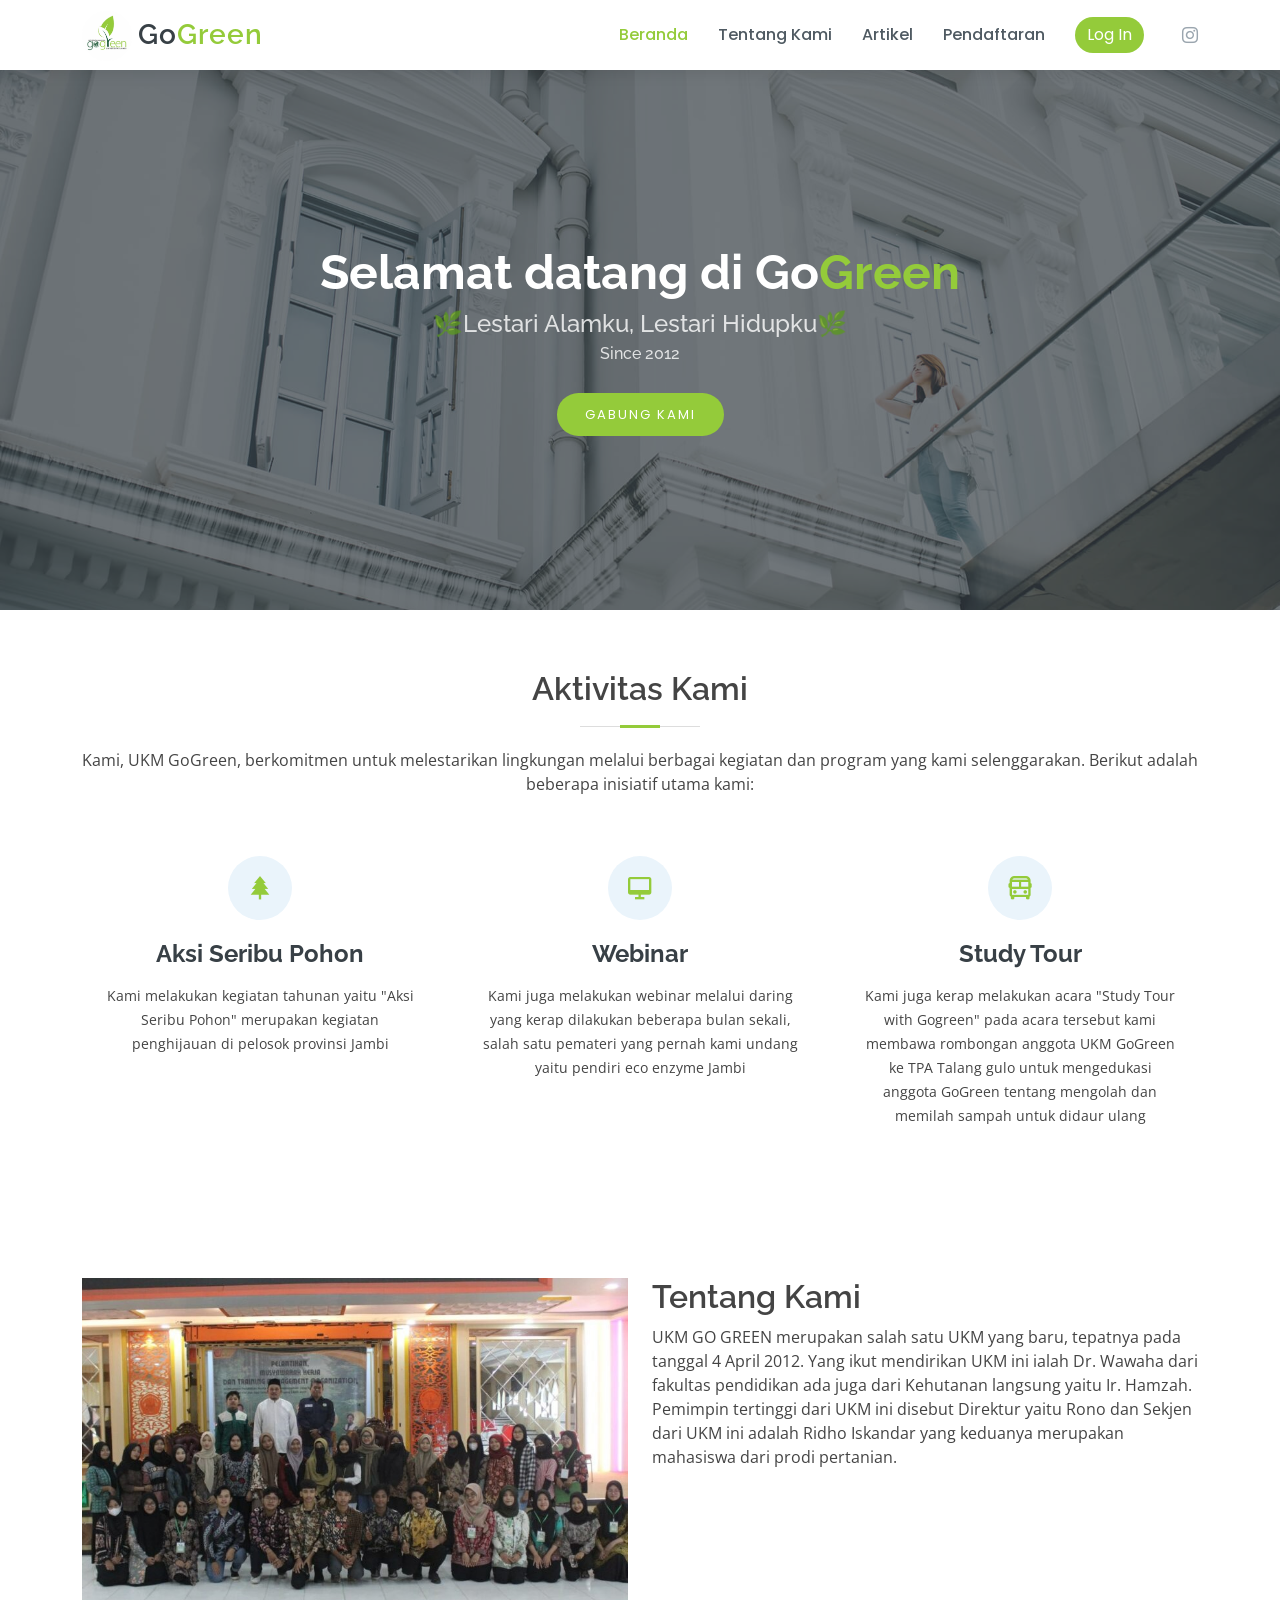
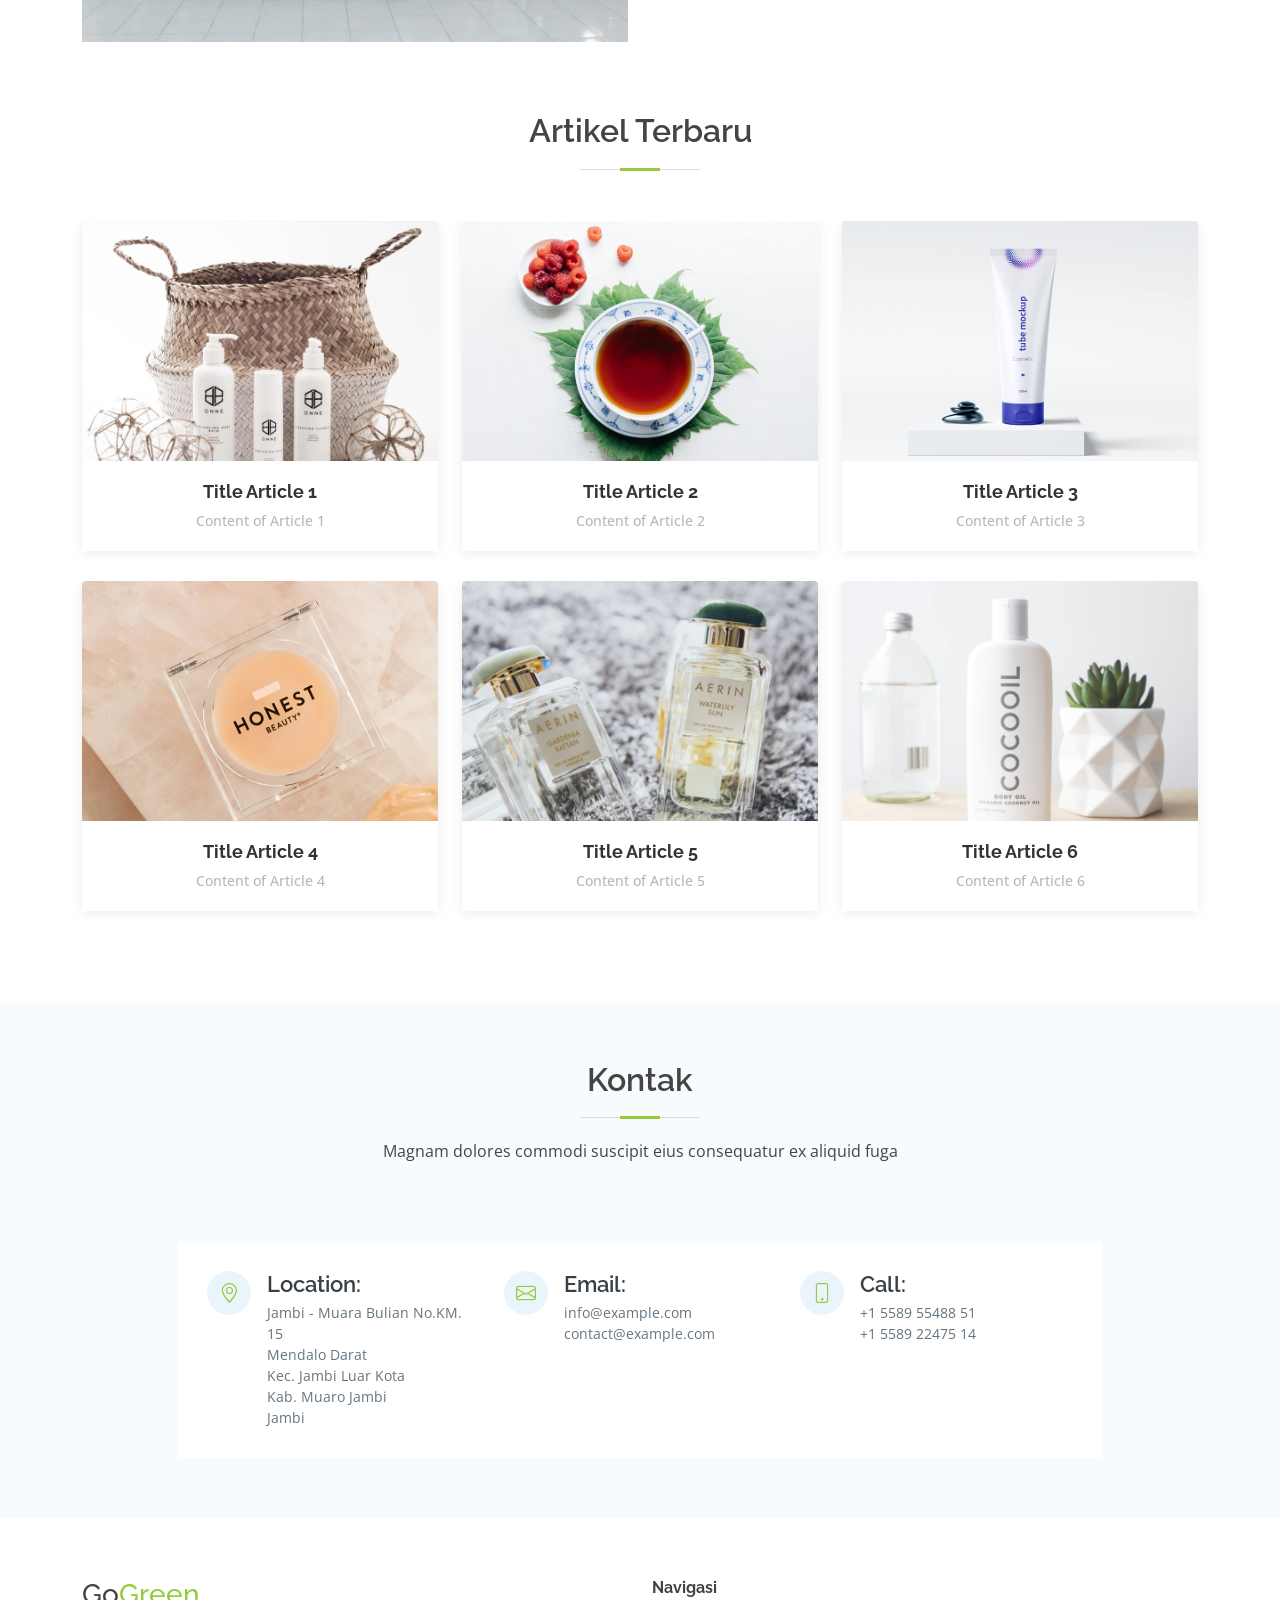
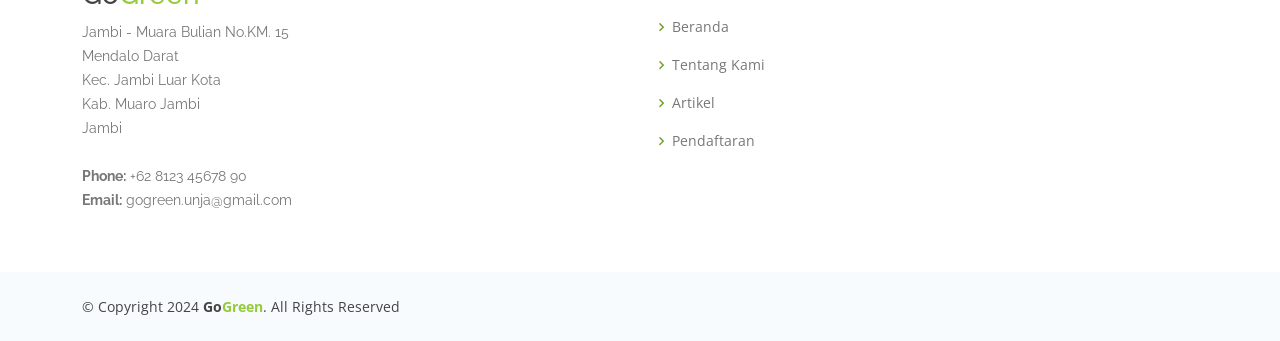
==== index.html @ dd225d04 "first commit" ====
<!DOCTYPE html>
<html lang="en">

<head>
  <meta charset="utf-8">
  <meta content="width=device-width, initial-scale=1.0" name="viewport">

  <title>Beranda - GoGreen</title>
  <meta content="" name="description">
  <meta content="" name="keywords">

  <!-- Favicons -->
  <link href="assets/img/logo.png" rel="icon">
  <link href="assets/img/apple-touch-icon.png" rel="apple-touch-icon">

  <!-- Google Fonts -->
  <link href="https://fonts.googleapis.com/css?family=Open+Sans:300,300i,400,400i,600,600i,700,700i|Raleway:300,300i,400,400i,500,500i,600,600i,700,700i|Poppins:300,300i,400,400i,500,500i,600,600i,700,700i" rel="stylesheet">

  <!-- Vendor CSS Files -->
  <link href="assets/vendor/bootstrap/css/bootstrap.min.css" rel="stylesheet">
  <link href="assets/vendor/bootstrap-icons/bootstrap-icons.css" rel="stylesheet">
  <link href="assets/vendor/boxicons/css/boxicons.min.css" rel="stylesheet">
  <link href="assets/vendor/glightbox/css/glightbox.min.css" rel="stylesheet">
  <link href="assets/vendor/swiper/swiper-bundle.min.css" rel="stylesheet">

  <!-- Template Main CSS File -->
  <link href="assets/css/style.css" rel="stylesheet">

</head>

<body>

  <!-- ======= Header ======= -->
  <header id="header" class="fixed-top d-flex align-items-center">
    <div class="container d-flex align-items-center">
      <div class="logo align-items-center me-auto row">
        <div class="col-3"><a href="index.html"><img src="assets/img/logo.png" alt="" class="d-inline-block align-text-top"></a></div>
        <div class="col-9 d-flex align-items-center"><h1 style="text-transform: none ;"><a href="index.html">Go<span style="color: #94CB3A;">Green</span></a></h1></div>
      </div>

      <nav id="navbar" class="navbar order-last order-lg-0">
        <ul>
          <li><a class="nav-link scrollto active" href="#">Beranda</a></li>
          <li><a class="nav-link scrollto" href="#ab">Tentang Kami</a></li>
          <li><a class="nav-link scrollto" href="#article">Artikel</a></li>
          <li><a class="nav-link scrollto" href="#join">Pendaftaran</a></li>
          <li><a class="nav-link scrollto" href="#login"><button class="btn btn-primary" type="submit" style="border-radius: 24px;border:none;background-color: #94CB3A;">Log In</button></a></li>
        </ul>
        <i class="bi bi-list mobile-nav-toggle"></i>
      </nav><!-- .navbar -->

      <div class="header-social-links d-flex align-items-center">
        <a href="https://www.instagram.com/gogreen.unja/" target="_blank" class="instagram"><i class="bi bi-instagram"></i></a>
      </div>

    </div>
  </header><!-- End Header -->

  <!-- ======= Hero Section ======= -->
  <section id="hero" class="d-flex flex-column justify-content-center align-items-center">
    <div class="container text-center text-md-left" data-aos="fade-up">
      <h1>Selamat datang di Go<span>Green</span></h1>
      <h2>🌿Lestari Alamku, Lestari Hidupku🌿</h2>
      <h3>Since 2012</h3>
      <a href="#about" class="btn-get-started scrollto">Gabung Kami</a>
    </div>
  </section><!-- End Hero -->

  <main id="main">

    <!-- ======= What We Do Section ======= -->
    <section id="what-we-do" class="what-we-do">
      <div class="container">

        <div class="section-title">
          <h2>Aktivitas Kami</h2>
          <p>Kami, UKM GoGreen, berkomitmen untuk melestarikan lingkungan melalui berbagai kegiatan dan program 
            yang kami selenggarakan. Berikut adalah beberapa inisiatif utama kami:
          </p>
        </div>

        <div class="row">
          <div class="col-lg-4 col-md-6 d-flex align-items-stretch">
            <div class="icon-box">
              <div class="icon"><i class="bx bxs-tree"></i></div>
              <h4>Aksi Seribu Pohon</h4>
              <p>Kami melakukan kegiatan tahunan yaitu "Aksi Seribu Pohon" merupakan kegiatan penghijauan di pelosok provinsi Jambi
              </p>
            </div>
          </div>

          <div class="col-lg-4 col-md-6 d-flex align-items-stretch mt-4 mt-md-0">
            <div class="icon-box">
              <div class="icon"><i class="bx bx-desktop"></i></div>
              <h4>Webinar</h4>
              <p>Kami juga melakukan webinar melalui daring yang kerap dilakukan beberapa bulan sekali, salah satu pemateri yang pernah
                 kami undang yaitu pendiri eco enzyme Jambi</p>
            </div>
          </div>

          <div class="col-lg-4 col-md-6 d-flex align-items-stretch mt-4 mt-lg-0">
            <div class="icon-box">
              <div class="icon"><i class="bx bx-bus"></i></div>
              <h4>Study Tour</h4>
              <p>Kami juga kerap melakukan acara "Study Tour with Gogreen" pada acara tersebut kami membawa rombongan anggota UKM GoGreen
                 ke TPA Talang gulo untuk mengedukasi anggota GoGreen tentang mengolah dan memilah sampah untuk didaur ulang</p>
            </div>
          </div>

        </div>

      </div>
    </section><!-- End What We Do Section -->

    <!-- ======= About Section ======= -->
    <section id="about" class="about">
      <div class="container">

        <div class="row">
          <div class="col-lg-6">
            <img src="assets/img/about_us.jpeg" class="img-fluid" alt="">
          </div>
          <div class="col-lg-6 pt-4 pt-lg-0">
            <h3>Tentang Kami</h3>
            <p>
              UKM GO GREEN merupakan salah satu UKM yang baru, tepatnya pada tanggal 4 April 2012. Yang ikut mendirikan UKM ini 
              ialah Dr. Wawaha dari fakultas pendidikan ada juga dari Kehutanan langsung yaitu Ir. Hamzah. Pemimpin tertinggi dari 
              UKM ini disebut Direktur yaitu Rono dan Sekjen dari UKM ini adalah Ridho Iskandar yang keduanya merupakan mahasiswa dari 
              prodi pertanian.
            </p>
          </div>
        </div>

      </div>
    </section><!-- End About Section -->

    <!-- ======= Articles Section ======= -->
    <section id="portfolio" class="portfolio">
      <div class="container">

        <div class="section-title">
          <h2>Artikel Terbaru</h2>
        </div>

        <div class="row portfolio-container">

          <div class="col-lg-4 col-md-6 portfolio-item filter-app wow fadeInUp">
            <div class="portfolio-wrap">
              <figure>
                <img src="assets/img/portfolio/portfolio-1.jpg" class="img-fluid" alt="">
                <a href="assets/img/portfolio/portfolio-1.jpg" data-gallery="portfolioGallery" class="link-preview portfolio-lightbox" title="Preview"><i class="bx bx-plus"></i></a>
                <a href="portfolio-details.html" class="link-details" title="More Details"><i class="bx bx-link"></i></a>
              </figure>

              <div class="portfolio-info">
                <h4><a href="portfolio-details.html">Title Article 1</a></h4>
                <p>Content of Article 1</p>
              </div>
            </div>
          </div>

          <div class="col-lg-4 col-md-6 portfolio-item filter-web wow fadeInUp" data-wow-delay="0.1s">
            <div class="portfolio-wrap">
              <figure>
                <img src="assets/img/portfolio/portfolio-2.jpg" class="img-fluid" alt="">
                <a href="assets/img/portfolio/portfolio-2.jpg" class="link-preview portfolio-lightbox" data-gallery="portfolioGallery" title="Preview"><i class="bx bx-plus"></i></a>
                <a href="portfolio-details.html" class="link-details" title="More Details"><i class="bx bx-link"></i></a>
              </figure>

              <div class="portfolio-info">
                <h4><a href="portfolio-details.html">Title Article 2</a></h4>
                <p>Content of Article 2</p>
              </div>
            </div>
          </div>

          <div class="col-lg-4 col-md-6 portfolio-item filter-app wow fadeInUp" data-wow-delay="0.2s">
            <div class="portfolio-wrap">
              <figure>
                <img src="assets/img/portfolio/portfolio-3.jpg" class="img-fluid" alt="">
                <a href="assets/img/portfolio/portfolio-3.jpg" class="link-preview portfolio-lightbox" data-gallery="portfolioGallery" title="Preview"><i class="bx bx-plus"></i></a>
                <a href="portfolio-details.html" class="link-details" title="More Details"><i class="bx bx-link"></i></a>
              </figure>

              <div class="portfolio-info">
                <h4><a href="portfolio-details.html">Title Article 3</a></h4>
                <p>Content of Article 3</p>
              </div>
            </div>
          </div>

          <div class="col-lg-4 col-md-6 portfolio-item filter-card wow fadeInUp">
            <div class="portfolio-wrap">
              <figure>
                <img src="assets/img/portfolio/portfolio-4.jpg" class="img-fluid" alt="">
                <a href="assets/img/portfolio/portfolio-4.jpg" class="link-preview portfolio-lightbox" data-gallery="portfolioGallery" title="Preview"><i class="bx bx-plus"></i></a>
                <a href="portfolio-details.html" class="link-details" title="More Details"><i class="bx bx-link"></i></a>
              </figure>

              <div class="portfolio-info">
                <h4><a href="portfolio-details.html">Title Article 4</a></h4>
                <p>Content of Article 4</p>
              </div>
            </div>
          </div>

          <div class="col-lg-4 col-md-6 portfolio-item filter-web wow fadeInUp" data-wow-delay="0.1s">
            <div class="portfolio-wrap">
              <figure>
                <img src="assets/img/portfolio/portfolio-5.jpg" class="img-fluid" alt="">
                <a href="assets/img/portfolio/portfolio-5.jpg" class="link-preview portfolio-lightbox" data-gallery="portfolioGallery" title="Preview"><i class="bx bx-plus"></i></a>
                <a href="portfolio-details.html" class="link-details" title="More Details"><i class="bx bx-link"></i></a>
              </figure>

              <div class="portfolio-info">
                <h4><a href="portfolio-details.html">Title Article 5</a></h4>
                <p>Content of Article 5</p>
              </div>
            </div>
          </div>

          <div class="col-lg-4 col-md-6 portfolio-item filter-app wow fadeInUp" data-wow-delay="0.2s">
            <div class="portfolio-wrap">
              <figure>
                <img src="assets/img/portfolio/portfolio-6.jpg" class="img-fluid" alt="">
                <a href="assets/img/portfolio/portfolio-6.jpg" class="link-preview portfolio-lightbox" data-gallery="portfolioGallery" title="Preview"><i class="bx bx-plus"></i></a>
                <a href="portfolio-details.html" class="link-details" title="More Details"><i class="bx bx-link"></i></a>
              </figure>

              <div class="portfolio-info">
                <h4><a href="portfolio-details.html">Title Article 6</a></h4>
                <p>Content of Article 6</p>
              </div>
            </div>
          </div>

        </div>

      </div>
    </section><!-- End Articles Section -->

    <!-- ======= Contact Section ======= -->
    <section id="contact" class="contact section-bg">
      <div class="container">

        <div class="section-title">
          <h2>Kontak</h2>
          <p>Magnam dolores commodi suscipit eius consequatur ex aliquid fuga</p>
        </div>

        <div class="row mt-5 justify-content-center">

          <div class="col-lg-10">

            <div class="info-wrap">
              <div class="row">
                <div class="col-lg-4 info">
                  <i class="bi bi-geo-alt"></i>
                  <h4>Location:</h4>
                  <p>Jambi - Muara Bulian No.KM. 15 <br>
                  Mendalo Darat<br>
                  Kec. Jambi Luar Kota<br>
                  Kab. Muaro Jambi <br>
                  Jambi</p>
                </div>

                <div class="col-lg-4 info mt-4 mt-lg-0">
                  <i class="bi bi-envelope"></i>
                  <h4>Email:</h4>
                  <p>info@example.com<br>contact@example.com</p>
                </div>

                <div class="col-lg-4 info mt-4 mt-lg-0">
                  <i class="bi bi-phone"></i>
                  <h4>Call:</h4>
                  <p>+1 5589 55488 51<br>+1 5589 22475 14</p>
                </div>
              </div>
            </div>

          </div>

        </div>

      </div>
    </section><!-- End Contact Section -->

  </main><!-- End #main -->

  <!-- ======= Footer ======= -->
  <footer id="footer">

    <div class="footer-top">
      <div class="container">
        <div class="row">

          <div class="col-lg-6 col-md-6 footer-contact">
            <h3>Go<span class="green">Green</span></h3>
            <p>
              Jambi - Muara Bulian No.KM. 15 <br>
              Mendalo Darat<br>
              Kec. Jambi Luar Kota<br>
              Kab. Muaro Jambi <br>
              Jambi<br><br>
              <strong>Phone:</strong> +62 8123 45678 90<br>
              <strong>Email:</strong> gogreen.unja@gmail.com<br>
            </p>
          </div>

          <div class="col-lg-6 col-md-6 footer-links">
            <h4>Navigasi</h4>
            <ul>
              <li><i class="bx bx-chevron-right"></i> <a href="#">Beranda</a></li>
              <li><i class="bx bx-chevron-right"></i> <a href="#">Tentang Kami</a></li>
              <li><i class="bx bx-chevron-right"></i> <a href="#">Artikel</a></li>
              <li><i class="bx bx-chevron-right"></i> <a href="#">Pendaftaran</a></li>
            </ul>
          </div>
        </div>
      </div>
    </div>

    <div class="container d-md-flex py-4">
      <div class="text-center">
        <div class="copyright align-items-center">
          &copy; Copyright 2024 <strong><span>Go<span class="green">Green</span></span></strong>. All Rights Reserved
        </div>
      </div>
    </div>
  </footer><!-- End Footer -->

  <a href="#" class="back-to-top d-flex align-items-center justify-content-center"><i class="bi bi-arrow-up-short"></i></a>

  <!-- Vendor JS Files -->
  <script src="assets/vendor/purecounter/purecounter_vanilla.js"></script>
  <script src="assets/vendor/bootstrap/js/bootstrap.bundle.min.js"></script>
  <script src="assets/vendor/glightbox/js/glightbox.min.js"></script>
  <script src="assets/vendor/isotope-layout/isotope.pkgd.min.js"></script>
  <script src="assets/vendor/swiper/swiper-bundle.min.js"></script>
  <script src="assets/vendor/waypoints/noframework.waypoints.js"></script>
  <script src="assets/vendor/php-email-form/validate.js"></script>

  <!-- Template Main JS File -->
  <script src="assets/js/main.js"></script>

</body>

</html>
---- assets/css/style.css ----
/**
* Template Name: Lumia
* Template URL: https://bootstrapmade.com/lumia-bootstrap-business-template/
* Updated: Mar 17 2024 with Bootstrap v5.3.3
* Author: BootstrapMade.com
* License: https://bootstrapmade.com/license/
*/

/*--------------------------------------------------------------
# General
--------------------------------------------------------------*/
body {
  font-family: "Open Sans", sans-serif;
  color: #444444;
}

a {
  color: #94CB3A;
  text-decoration: none;
}

a:hover {
  color: #76A12E;
  text-decoration: none;
}

h1,
h2,
h3,
h4,
h5,
h6 {
  font-family: "Raleway", sans-serif;
}

.green {
  color: #94CB3A;
}

/*--------------------------------------------------------------
# Back to top button
--------------------------------------------------------------*/
.back-to-top {
  position: fixed;
  visibility: hidden;
  opacity: 0;
  right: 15px;
  bottom: 15px;
  z-index: 996;
  background: #94CB3A;
  width: 40px;
  height: 40px;
  border-radius: 4px;
  transition: all 0.4s;
}

.back-to-top i {
  font-size: 28px;
  color: #fff;
  line-height: 0;
}

.back-to-top:hover {
  background: #76A12E;
  color: #fff;
}

.back-to-top.active {
  visibility: visible;
  opacity: 1;
}

/*--------------------------------------------------------------
# Header
--------------------------------------------------------------*/
#header {
  height: 70px;
  transition: all 0.5s;
  z-index: 997;
  transition: all 0.5s;
  background: #fff;
  box-shadow: 0px 2px 15px rgba(0, 0, 0, 0.1);
}

#header .logo h1 {
  font-size: 28px;
  margin: 0;
  font-weight: 600;
  letter-spacing: 1px;
  text-transform: uppercase;
  color: #384046;
}

#header .logo h1 a,
#header .logo h1 a:hover {
  color: #384046;
  text-decoration: none;
}

#header .logo img {
  max-height: 50px;
}

/*--------------------------------------------------------------
# Header Social Links
--------------------------------------------------------------*/
.header-social-links {
  margin: 0 0 0 30px;
}

.header-social-links a {
  color: #9ba6af;
  padding-left: 8px;
  display: inline-block;
  line-height: 0px;
  transition: 0.3s;
}

.header-social-links a i {
  line-height: 0;
}

.header-social-links a:hover {
  color: #94CB3A;
}

@media (max-width: 768px) {
  .header-social-links {
    margin: 0 15px 0 0;
  }
}

/*--------------------------------------------------------------
# Navigation Menu
--------------------------------------------------------------*/
/**
* Desktop Navigation 
*/
.navbar {
  padding: 0;
}

.navbar ul {
  margin: 0;
  padding: 0;
  display: flex;
  list-style: none;
  align-items: center;
}

.navbar li {
  position: relative;
}

.navbar a,
.navbar a:focus {
  display: flex;
  align-items: center;
  justify-content: space-between;
  padding: 10px 0 10px 30px;
  font-family: "Poppins", sans-serif;
  font-size: 16px;
  font-weight: 500;
  color: #4f5a62;
  white-space: nowrap;
  transition: 0.3s;
}

.navbar a i,
.navbar a:focus i {
  font-size: 12px;
  line-height: 0;
  margin-left: 5px;
}

.navbar a:hover,
.navbar .active,
.navbar .active:focus,
.navbar li:hover>a {
  color: #94CB3A;
}

.navbar .btn-primary:hover {
  background: #A1CA5E;
}

.navbar .dropdown ul {
  display: block;
  position: absolute;
  left: 14px;
  top: calc(100% + 30px);
  margin: 0;
  padding: 10px 0;
  z-index: 99;
  opacity: 0;
  visibility: hidden;
  background: #fff;
  box-shadow: 0px 0px 30px rgba(127, 137, 161, 0.25);
  transition: 0.3s;
}

.navbar .dropdown ul li {
  min-width: 200px;
}

.navbar .dropdown ul a {
  padding: 10px 20px;
  font-size: 14px;
  font-weight: 400;
  color: #21262a;
}

.navbar .dropdown ul a i {
  font-size: 12px;
}

.navbar .dropdown ul a:hover,
.navbar .dropdown ul .active:hover,
.navbar .dropdown ul li:hover>a {
  color: #94CB3A;
}

.navbar .dropdown:hover>ul {
  opacity: 1;
  top: 100%;
  visibility: visible;
}

.navbar .dropdown .dropdown ul {
  top: 0;
  left: calc(100% - 30px);
  visibility: hidden;
}

.navbar .dropdown .dropdown:hover>ul {
  opacity: 1;
  top: 0;
  left: 100%;
  visibility: visible;
}

@media (max-width: 1366px) {
  .navbar .dropdown .dropdown ul {
    left: -90%;
  }

  .navbar .dropdown .dropdown:hover>ul {
    left: -100%;
  }
}

/**
* Mobile Navigation 
*/
.mobile-nav-toggle {
  color: #384046;
  font-size: 28px;
  cursor: pointer;
  display: none;
  line-height: 0;
  transition: 0.5s;
}

.mobile-nav-toggle.bi-x {
  color: #fff;
}

@media (max-width: 991px) {
  .mobile-nav-toggle {
    display: block;
  }

  .navbar ul {
    display: none;
  }
}

.navbar-mobile {
  position: fixed;
  overflow: hidden;
  top: 0;
  right: 0;
  left: 0;
  bottom: 0;
  background: rgba(33, 38, 42, 0.9);
  transition: 0.3s;
  z-index: 999;
}

.navbar-mobile .mobile-nav-toggle {
  position: absolute;
  top: 15px;
  right: 15px;
}

.navbar-mobile ul {
  display: block;
  position: absolute;
  top: 55px;
  right: 15px;
  bottom: 15px;
  left: 15px;
  padding: 10px 0;
  background-color: #fff;
  overflow-y: auto;
  transition: 0.3s;
}

.navbar-mobile a,
.navbar-mobile a:focus {
  padding: 10px 20px;
  font-size: 15px;
  color: #384046;
}

.navbar-mobile a:hover,
.navbar-mobile .active,
.navbar-mobile li:hover>a {
  color: #94CB3A;
}

.navbar-mobile .getstarted,
.navbar-mobile .getstarted:focus {
  margin: 15px;
}

.navbar-mobile .dropdown ul {
  position: static;
  display: none;
  margin: 10px 20px;
  padding: 10px 0;
  z-index: 99;
  opacity: 1;
  visibility: visible;
  background: #fff;
  box-shadow: 0px 0px 30px rgba(127, 137, 161, 0.25);
}

.navbar-mobile .dropdown ul li {
  min-width: 200px;
}

.navbar-mobile .dropdown ul a {
  padding: 10px 20px;
}

.navbar-mobile .dropdown ul a i {
  font-size: 12px;
}

.navbar-mobile .dropdown ul a:hover,
.navbar-mobile .dropdown ul .active:hover,
.navbar-mobile .dropdown ul li:hover>a {
  color: #94CB3A;
}

.navbar-mobile .dropdown>.dropdown-active {
  display: block;
}

/*--------------------------------------------------------------
# Hero Section
--------------------------------------------------------------*/
#hero {
  width: 100%;
  height: 60vh;
  background: url("../img/hero-bg.jpg") center center;
  background-size: cover;
  position: relative;
  margin-top: 70px;
  padding: 0;
}

#hero:before {
  content: "";
  background: rgba(56, 64, 70, 0.7);
  position: absolute;
  bottom: 0;
  top: 0;
  left: 0;
  right: 0;
}

#hero .container {
  z-index: 2;
}

#hero h1 {
  margin: 0 0 10px 0;
  font-size: 48px;
  font-weight: 700;
  line-height: 56px;
  color: #fff;
}

#hero h1 span {
  color: #94CB3A;
}

#hero h2 {
  color: rgba(255, 255, 255, 0.8);
  margin-bottom: 5px;
  font-size: 24px;
}

#hero h3 {
  color: rgba(255, 255, 255, 0.8);
  margin-bottom: 30px;
  font-size: 16px;
}

#hero .btn-get-started {
  font-family: "Poppins", sans-serif;
  font-weight: 400;
  font-size: 13px;
  letter-spacing: 2px;
  display: inline-block;
  padding: 12px 28px;
  border-radius: 24px;
  transition: ease-in-out 0.3s;
  color: #fff;
  background: #94CB3A;
  text-transform: uppercase;
}

#hero .btn-get-started:hover {
  background: #A1CA5E;
}

@media (max-width: 992px) {
  #hero {
    height: calc(100vh - 70px);
  }
}

@media (max-width: 768px) {
  #hero h1 {
    font-size: 30px;
    line-height: 36px;
  }

  #hero h2 {
    font-size: 18px;
    line-height: 24px;
    margin-bottom: 30px;
  }
}

/*--------------------------------------------------------------
# Sections General
--------------------------------------------------------------*/
section {
  padding: 60px 0;
}

.section-bg {
  background-color: #f7fbfe;
}

.section-title {
  text-align: center;
  padding-bottom: 30px;
}

.section-title h2 {
  font-size: 32px;
  font-weight: 600;
  margin-bottom: 20px;
  padding-bottom: 20px;
  position: relative;
}

.section-title h2::before {
  content: "";
  position: absolute;
  display: block;
  width: 120px;
  height: 1px;
  background: #ddd;
  bottom: 1px;
  left: calc(50% - 60px);
}

.section-title h2::after {
  content: "";
  position: absolute;
  display: block;
  width: 40px;
  height: 3px;
  background: #94CB3A;
  bottom: 0;
  left: calc(50% - 20px);
}

.section-title p {
  margin-bottom: 0;
}

/*--------------------------------------------------------------
# What We Do
--------------------------------------------------------------*/
.what-we-do .icon-box {
  text-align: center;
  padding: 30px 20px;
  transition: all ease-in-out 0.3s;
  background: #fff;
}

.what-we-do .icon-box .icon {
  margin: 0 auto;
  width: 64px;
  height: 64px;
  background: #eaf4fb;
  border-radius: 50px;
  display: flex;
  align-items: center;
  justify-content: center;
  margin-bottom: 20px;
  transition: ease-in-out 0.3s;
}

.what-we-do .icon-box .icon i {
  color: #94CB3A;
  font-size: 28px;
}

.what-we-do .icon-box h4 {
  font-weight: 700;
  margin-bottom: 15px;
  font-size: 24px;
}

.what-we-do .icon-box h4 {
  color: #384046;
  transition: ease-in-out 0.3s;
}

.what-we-do .icon-box p {
  line-height: 24px;
  font-size: 14px;
  margin-bottom: 0;
}

.what-we-do .icon-box:hover {
  border-color: #fff;
  box-shadow: 0px 0 25px 0 rgba(0, 0, 0, 0.1);
}

.what-we-do .icon-box:hover h4 a,
.what-we-do .icon-box:hover .icon i {
  color: #6C952B;
}

/*--------------------------------------------------------------
# About
--------------------------------------------------------------*/
.about {
  padding: 10px 0;
  margin-top: 50px;
}

.about h3 {
  font-weight: 600;
  font-size: 32px;
}

.about ul {
  list-style: none;
  padding: 0;
  font-size: 15px;
}

.about ul li+li {
  margin-top: 10px;
}

.about ul li {
  position: relative;
  padding-left: 26px;
}

.about ul i {
  position: absolute;
  left: 0;
  top: 0;
  font-size: 22px;
  color: #3498db;
}

.about .icon-boxes {
  padding-top: 10px;
}

.about .icon-boxes h4 {
  font-size: 20px;
  font-weight: 700;
  margin-top: 5px;
}

.about .icon-boxes i {
  font-size: 48px;
  color: #3498db;
}

.about .icon-boxes p {
  font-size: 15px;
  color: #848484;
}

/*--------------------------------------------------------------
# Skills
--------------------------------------------------------------*/
.skills .progress {
  height: 60px;
  display: block;
  background: none;
  border-radius: 0;
}

.skills .progress .skill {
  padding: 10px 0;
  margin: 0 0 6px 0;
  text-transform: uppercase;
  display: block;
  font-weight: 600;
  font-family: "Poppins", sans-serif;
  color: #384046;
}

.skills .progress .skill .val {
  float: right;
  font-style: normal;
}

.skills .progress-bar-wrap {
  background: #e8eaec;
}

.skills .progress-bar {
  width: 1px;
  height: 10px;
  transition: 0.9s;
  background-color: #5faee3;
}

/*--------------------------------------------------------------
# Counts
--------------------------------------------------------------*/
.counts {
  background: white;
  padding: 30px 0 40px 0;
}

.counts .count-box {
  padding: 30px 30px 25px 30px;
  width: 100%;
  position: relative;
  text-align: center;
  background: #fff;
}

.counts .count-box i {
  position: absolute;
  top: -25px;
  left: 50%;
  transform: translateX(-50%);
  font-size: 20px;
  background: #3498db;
  padding: 12px;
  color: #fff;
  border-radius: 50px;
  display: inline-flex;
  align-items: center;
  justify-content: center;
  width: 48px;
  height: 48px;
}

.counts .count-box span {
  font-size: 36px;
  display: block;
  font-weight: 600;
  color: #124364;
}

.counts .count-box p {
  padding: 0;
  margin: 0;
  font-family: "Raleway", sans-serif;
  font-size: 14px;
}

/*--------------------------------------------------------------
# Services
--------------------------------------------------------------*/
.services .icon-box {
  padding: 30px;
  border-radius: 6px;
  background: #fff;
  transition: ease-in-out 0.3s;
}

.services .icon-box i {
  float: left;
  color: #3498db;
  font-size: 40px;
  line-height: 0;
}

.services .icon-box h4 {
  margin-left: 70px;
  font-weight: 700;
  margin-bottom: 15px;
  font-size: 18px;
}

.services .icon-box h4 a {
  color: #384046;
  transition: 0.3s;
}

.services .icon-box p {
  margin-left: 70px;
  line-height: 24px;
  font-size: 14px;
}

.services .icon-box:hover {
  box-shadow: 0px 2px 22px rgba(0, 0, 0, 0.08);
}

.services .icon-box:hover h4 a {
  color: #198754;
}

/*--------------------------------------------------------------
# Portfolio
--------------------------------------------------------------*/
.portfolio {
  padding: 60px 0;
}

.portfolio #portfolio-flters {
  padding: 0;
  margin: 0 0 35px 0;
  list-style: none;
  text-align: center;
}

.portfolio #portfolio-flters li {
  cursor: pointer;
  margin: 0 15px 15px 0;
  display: inline-block;
  padding: 10px 20px;
  font-size: 12px;
  line-height: 20px;
  color: #444444;
  border-radius: 4px;
  text-transform: uppercase;
  background: #fff;
  margin-bottom: 5px;
  transition: all 0.3s ease-in-out;
}

.portfolio #portfolio-flters li:hover,
.portfolio #portfolio-flters li.filter-active {
  background: #94CB3A;
  color: #fff;
}

.portfolio #portfolio-flters li:last-child {
  margin-right: 0;
}

.portfolio .portfolio-wrap {
  box-shadow: 0px 2px 12px rgba(0, 0, 0, 0.08);
  transition: 0.3s;
}

.portfolio .portfolio-wrap:hover {
  box-shadow: 0px 4px 14px rgba(0, 0, 0, 0.16);
}

.portfolio .portfolio-item {
  position: relative;
  height: 360px;
  overflow: hidden;
}

.portfolio .portfolio-item figure {
  background: #000;
  overflow: hidden;
  height: 240px;
  position: relative;
  border-radius: 4px 4px 0 0;
  margin: 0;
}

.portfolio .portfolio-item figure:hover img {
  opacity: 0.4;
  transition: 0.4s;
}

.portfolio .portfolio-item figure .link-preview,
.portfolio .portfolio-item figure .link-details {
  position: absolute;
  display: flex;
  align-items: center;
  justify-content: center;
  opacity: 0;
  line-height: 0;
  text-align: center;
  width: 36px;
  height: 36px;
  background: #fff;
  border-radius: 50%;
  transition: all 0.2s linear;
  overflow: hidden;
  font-size: 20px;
}

.portfolio .portfolio-item figure .link-preview i,
.portfolio .portfolio-item figure .link-details i {
  color: #384046;
  line-height: 0;
}

.portfolio .portfolio-item figure .link-preview:hover,
.portfolio .portfolio-item figure .link-details:hover {
  background: #94CB3A;
}

.portfolio .portfolio-item figure .link-preview:hover i,
.portfolio .portfolio-item figure .link-details:hover i {
  color: #fff;
}

.portfolio .portfolio-item figure .link-preview {
  left: calc(50% - 38px);
  top: calc(50% - 18px);
}

.portfolio .portfolio-item figure .link-details {
  right: calc(50% - 38px);
  top: calc(50% - 18px);
}

.portfolio .portfolio-item figure:hover .link-preview {
  opacity: 1;
  left: calc(50% - 44px);
}

.portfolio .portfolio-item figure:hover .link-details {
  opacity: 1;
  right: calc(50% - 44px);
}

.portfolio .portfolio-item .portfolio-info {
  background: #fff;
  text-align: center;
  padding: 30px;
  height: 90px;
  border-radius: 0 0 3px 3px;
}

.portfolio .portfolio-item .portfolio-info h4 {
  font-size: 18px;
  line-height: 1px;
  font-weight: 700;
  margin-bottom: 18px;
  padding-bottom: 0;
}

.portfolio .portfolio-item .portfolio-info h4 a {
  color: #333;
}

.portfolio .portfolio-item .portfolio-info h4 a:hover {
  color: #94CB3A;
}

.portfolio .portfolio-item .portfolio-info p {
  padding: 0;
  margin: 0;
  color: #b8b8b8;
  font-weight: 500;
  font-size: 14px;
}

/*--------------------------------------------------------------
# Portfolio Details
--------------------------------------------------------------*/
.portfolio-details {
  padding-top: 0;
}

.portfolio-details .portfolio-details-slider img {
  width: 100%;
}

.portfolio-details .portfolio-details-slider .swiper-pagination {
  margin-top: 20px;
  position: relative;
}

.portfolio-details .portfolio-details-slider .swiper-pagination .swiper-pagination-bullet {
  width: 12px;
  height: 12px;
  background-color: #fff;
  opacity: 1;
  border: 1px solid #3498db;
}

.portfolio-details .portfolio-details-slider .swiper-pagination .swiper-pagination-bullet-active {
  background-color: #3498db;
}

.portfolio-details .portfolio-info {
  padding: 30px;
  box-shadow: 0px 0 30px rgba(56, 64, 70, 0.08);
}

.portfolio-details .portfolio-info h3 {
  font-size: 22px;
  font-weight: 700;
  margin-bottom: 20px;
  padding-bottom: 20px;
  border-bottom: 1px solid #eee;
}

.portfolio-details .portfolio-info ul {
  list-style: none;
  padding: 0;
  font-size: 15px;
}

.portfolio-details .portfolio-info ul li+li {
  margin-top: 10px;
}

.portfolio-details .portfolio-description {
  padding-top: 30px;
}

.portfolio-details .portfolio-description h2 {
  font-size: 26px;
  font-weight: 700;
  margin-bottom: 20px;
}

.portfolio-details .portfolio-description p {
  padding: 0;
}

/*--------------------------------------------------------------
# Testimonials
--------------------------------------------------------------*/
.testimonials .testimonials-carousel,
.testimonials .testimonials-slider {
  overflow: hidden;
}

.testimonials .testimonial-item {
  box-sizing: content-box;
  padding: 30px 30px 0 30px;
  margin: 30px 15px;
  text-align: center;
  min-height: 350px;
  box-shadow: 0px 2px 12px rgba(0, 0, 0, 0.08);
  background: #fff;
}

.testimonials .testimonial-item .testimonial-img {
  width: 90px;
  border-radius: 50%;
  border: 4px solid #fff;
  margin: 0 auto;
}

.testimonials .testimonial-item h3 {
  font-size: 18px;
  font-weight: bold;
  margin: 10px 0 5px 0;
  color: #111;
}

.testimonials .testimonial-item h4 {
  font-size: 14px;
  color: #999;
  margin: 0;
}

.testimonials .testimonial-item .quote-icon-left,
.testimonials .testimonial-item .quote-icon-right {
  color: #e1f0fa;
  font-size: 26px;
}

.testimonials .testimonial-item .quote-icon-left {
  display: inline-block;
  left: -5px;
  position: relative;
}

.testimonials .testimonial-item .quote-icon-right {
  display: inline-block;
  right: -5px;
  position: relative;
  top: 10px;
}

.testimonials .testimonial-item p {
  font-style: italic;
  margin: 0 auto 15px auto;
}

.testimonials .swiper-pagination {
  margin-top: 20px;
  position: relative;
}

.testimonials .swiper-pagination .swiper-pagination-bullet {
  width: 12px;
  height: 12px;
  background-color: #fff;
  opacity: 1;
  border: 1px solid #3498db;
}

.testimonials .swiper-pagination .swiper-pagination-bullet-active {
  background-color: #3498db;
}

/*--------------------------------------------------------------
# Team
--------------------------------------------------------------*/
.team .member {
  text-align: center;
  margin-bottom: 20px;
  box-shadow: 0px 0px 12px 0px rgba(0, 0, 0, 0.1);
  padding: 30px 20px;
  background: #fff;
}

.team .member img {
  max-width: 60%;
  border-radius: 50%;
  margin: 0 0 30px 0;
}

.team .member h4 {
  font-weight: 700;
  margin-bottom: 2px;
  font-size: 18px;
}

.team .member span {
  font-style: italic;
  display: block;
  font-size: 13px;
}

.team .member p {
  padding-top: 10px;
  font-size: 14px;
  font-style: italic;
  color: #aaaaaa;
}

.team .member .social {
  margin-top: 15px;
}

.team .member .social a {
  color: #919191;
  transition: 0.3s;
}

.team .member .social a:hover {
  color: #3498db;
}

.team .member .social i {
  font-size: 18px;
  margin: 0 2px;
}

/*--------------------------------------------------------------
# Contact
--------------------------------------------------------------*/
.contact .info-wrap {
  padding: 30px;
  background: #fff;
  border-radius: 4px;
}

.contact .info i {
  font-size: 20px;
  color: #94CB3A;
  float: left;
  width: 44px;
  height: 44px;
  background: #eaf4fb;
  display: flex;
  justify-content: center;
  align-items: center;
  border-radius: 50px;
  transition: all 0.3s ease-in-out;
}

.contact .info h4 {
  padding: 0 0 0 60px;
  font-size: 22px;
  font-weight: 600;
  margin-bottom: 5px;
  color: #384046;
}

.contact .info p {
  padding: 0 0 0 60px;
  margin-bottom: 0;
  font-size: 14px;
  color: #65747f;
}

.contact .info:hover i {
  background: #94CB3A;
  color: #fff;
}

.contact .php-email-form {
  width: 100%;
  padding: 30px;
  background: #fff;
  border-radius: 4px;
}

.contact .php-email-form .form-group {
  padding-bottom: 8px;
}

.contact .php-email-form .validate {
  display: none;
  color: red;
  margin: 0 0 15px 0;
  font-weight: 400;
  font-size: 13px;
}

.contact .php-email-form .error-message {
  display: none;
  color: #fff;
  background: #ed3c0d;
  text-align: left;
  padding: 15px;
  font-weight: 600;
}

.contact .php-email-form .error-message br+br {
  margin-top: 25px;
}

.contact .php-email-form .sent-message {
  display: none;
  color: #fff;
  background: #18d26e;
  text-align: center;
  padding: 15px;
  font-weight: 600;
}

.contact .php-email-form .loading {
  display: none;
  background: #fff;
  text-align: center;
  padding: 15px;
}

.contact .php-email-form .loading:before {
  content: "";
  display: inline-block;
  border-radius: 50%;
  width: 24px;
  height: 24px;
  margin: 0 10px -6px 0;
  border: 3px solid #18d26e;
  border-top-color: #eee;
  animation: animate-loading 1s linear infinite;
}

.contact .php-email-form input,
.contact .php-email-form textarea {
  border-radius: 0;
  box-shadow: none;
  font-size: 14px;
}

.contact .php-email-form input {
  height: 44px;
}

.contact .php-email-form textarea {
  padding: 10px 12px;
}

.contact .php-email-form button[type=submit] {
  background: #3498db;
  border: 0;
  padding: 10px 24px;
  color: #fff;
  transition: 0.4s;
  border-radius: 4px;
}

.contact .php-email-form button[type=submit]:hover {
  background: #5faee3;
}

@keyframes animate-loading {
  0% {
    transform: rotate(0deg);
  }

  100% {
    transform: rotate(360deg);
  }
}

/*--------------------------------------------------------------
# Breadcrumbs
--------------------------------------------------------------*/
.breadcrumbs {
  padding: 40px 0;
  margin-top: 70px;
}

.breadcrumbs h2 {
  font-size: 26px;
  font-weight: 300;
}

.breadcrumbs ol {
  display: flex;
  flex-wrap: wrap;
  list-style: none;
  padding: 0;
  margin: 0;
  font-size: 15px;
}

.breadcrumbs ol li+li {
  padding-left: 10px;
}

.breadcrumbs ol li+li::before {
  display: inline-block;
  padding-right: 10px;
  color: #4f5a62;
  content: "/";
}

@media (max-width: 768px) {
  .breadcrumbs .d-flex {
    display: block !important;
  }

  .breadcrumbs ol {
    display: block;
  }

  .breadcrumbs ol li {
    display: inline-block;
  }
}

/*--------------------------------------------------------------
# Footer
--------------------------------------------------------------*/
#footer {
  color: #444444;
  font-size: 14px;
  background: #f7fbfe;
}

#footer .footer-top {
  padding: 60px 0 30px 0;
  background: #fff;
}

#footer .footer-top .footer-contact {
  margin-bottom: 30px;
}

#footer .footer-top .footer-contact h4 {
  font-size: 22px;
  margin: 0 0 30px 0;
  padding: 2px 0 2px 0;
  line-height: 1;
  font-weight: 700;
}

#footer .footer-top .footer-contact p {
  font-size: 14px;
  line-height: 24px;
  margin-bottom: 0;
  font-family: "Raleway", sans-serif;
  color: #777777;
}

#footer .footer-top h4 {
  font-size: 16px;
  font-weight: bold;
  color: #444444;
  position: relative;
  padding-bottom: 12px;
}

#footer .footer-top .footer-links {
  margin-bottom: 30px;
}

#footer .footer-top .footer-links-2{
  margin-top: 36px;
}

#footer .footer-top .footer-links ul {
  list-style: none;
  padding: 0;
  margin: 0;
}

#footer .footer-top .footer-links ul i {
  padding-right: 2px;
  color: #76A12E;
  font-size: 18px;
  line-height: 1;
}

#footer .footer-top .footer-links ul li {
  padding: 10px 0;
  display: flex;
  align-items: center;
}

#footer .footer-top .footer-links ul li:first-child {
  padding-top: 0;
}

#footer .footer-top .footer-links ul a {
  color: #777777;
  transition: 0.3s;
  display: inline-block;
  line-height: 1;
}

#footer .footer-top .footer-links ul a:hover {
  text-decoration: none;
  color: #94CB3A;
}

#footer .footer-newsletter {
  font-size: 15px;
}

#footer .footer-newsletter h4 {
  font-size: 16px;
  font-weight: bold;
  color: #444444;
  position: relative;
  padding-bottom: 12px;
}

#footer .footer-newsletter form {
  margin-top: 30px;
  background: #fff;
  padding: 6px 10px;
  position: relative;
  border-radius: 4px;
  text-align: left;
  border: 1px solid #b6daf2;
}

#footer .footer-newsletter form input[type=email] {
  border: 0;
  padding: 4px 8px;
  width: calc(100% - 100px);
}

#footer .footer-newsletter form input[type=submit] {
  position: absolute;
  top: 0;
  right: -2px;
  bottom: 0;
  border: 0;
  background: none;
  font-size: 16px;
  padding: 0 20px 2px 20px;
  background: #3498db;
  color: #fff;
  transition: 0.3s;
  border-radius: 0 4px 4px 0;
  box-shadow: 0px 2px 15px rgba(0, 0, 0, 0.1);
}

#footer .footer-newsletter form input[type=submit]:hover {
  background: #57aae1;
}

#footer .credits {
  padding-top: 5px;
  font-size: 13px;
  color: #444444;
}

#footer .social-links a {
  font-size: 18px;
  display: inline-block;
  background: #3498db;
  color: #fff;
  line-height: 1;
  padding: 8px 0;
  margin-right: 4px;
  border-radius: 50%;
  text-align: center;
  width: 36px;
  height: 36px;
  transition: 0.3s;
}

#footer .social-links a:hover {
  background: #5faee3;
  color: #fff;
  text-decoration: none;
}
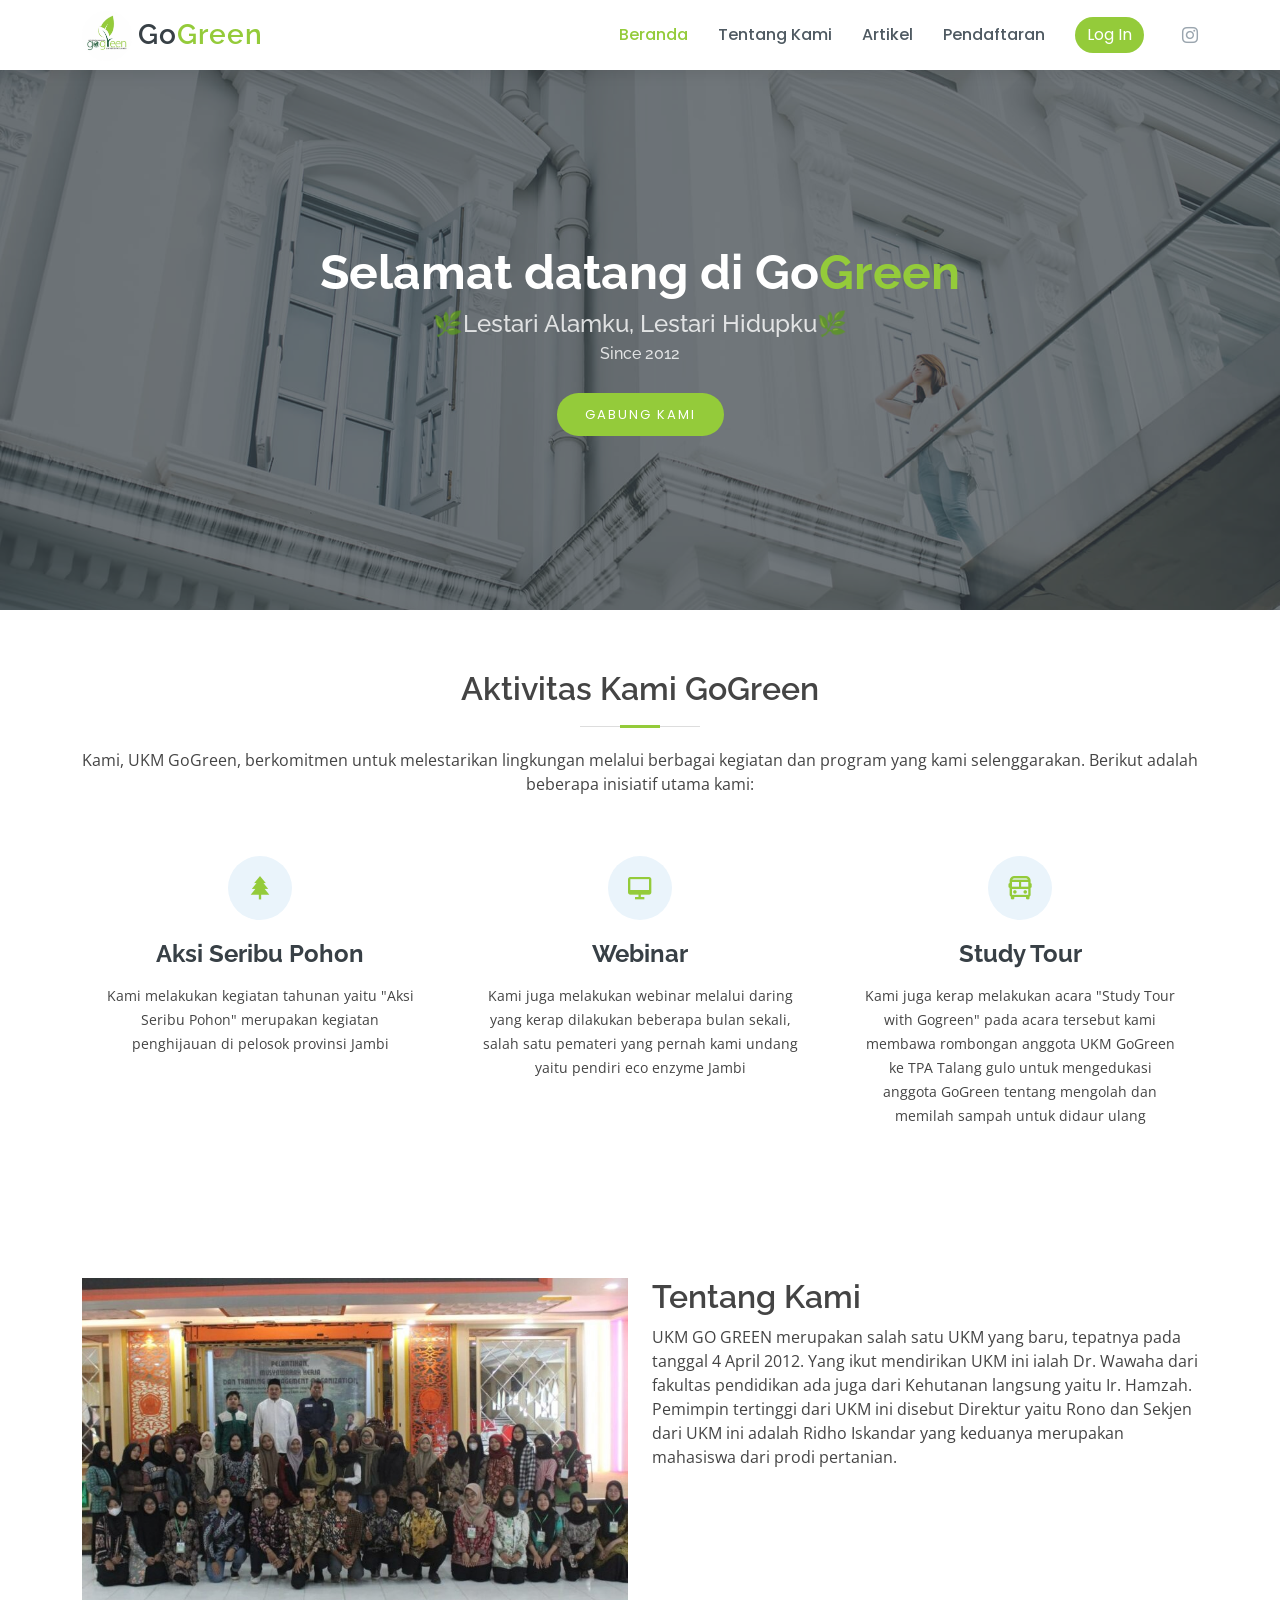
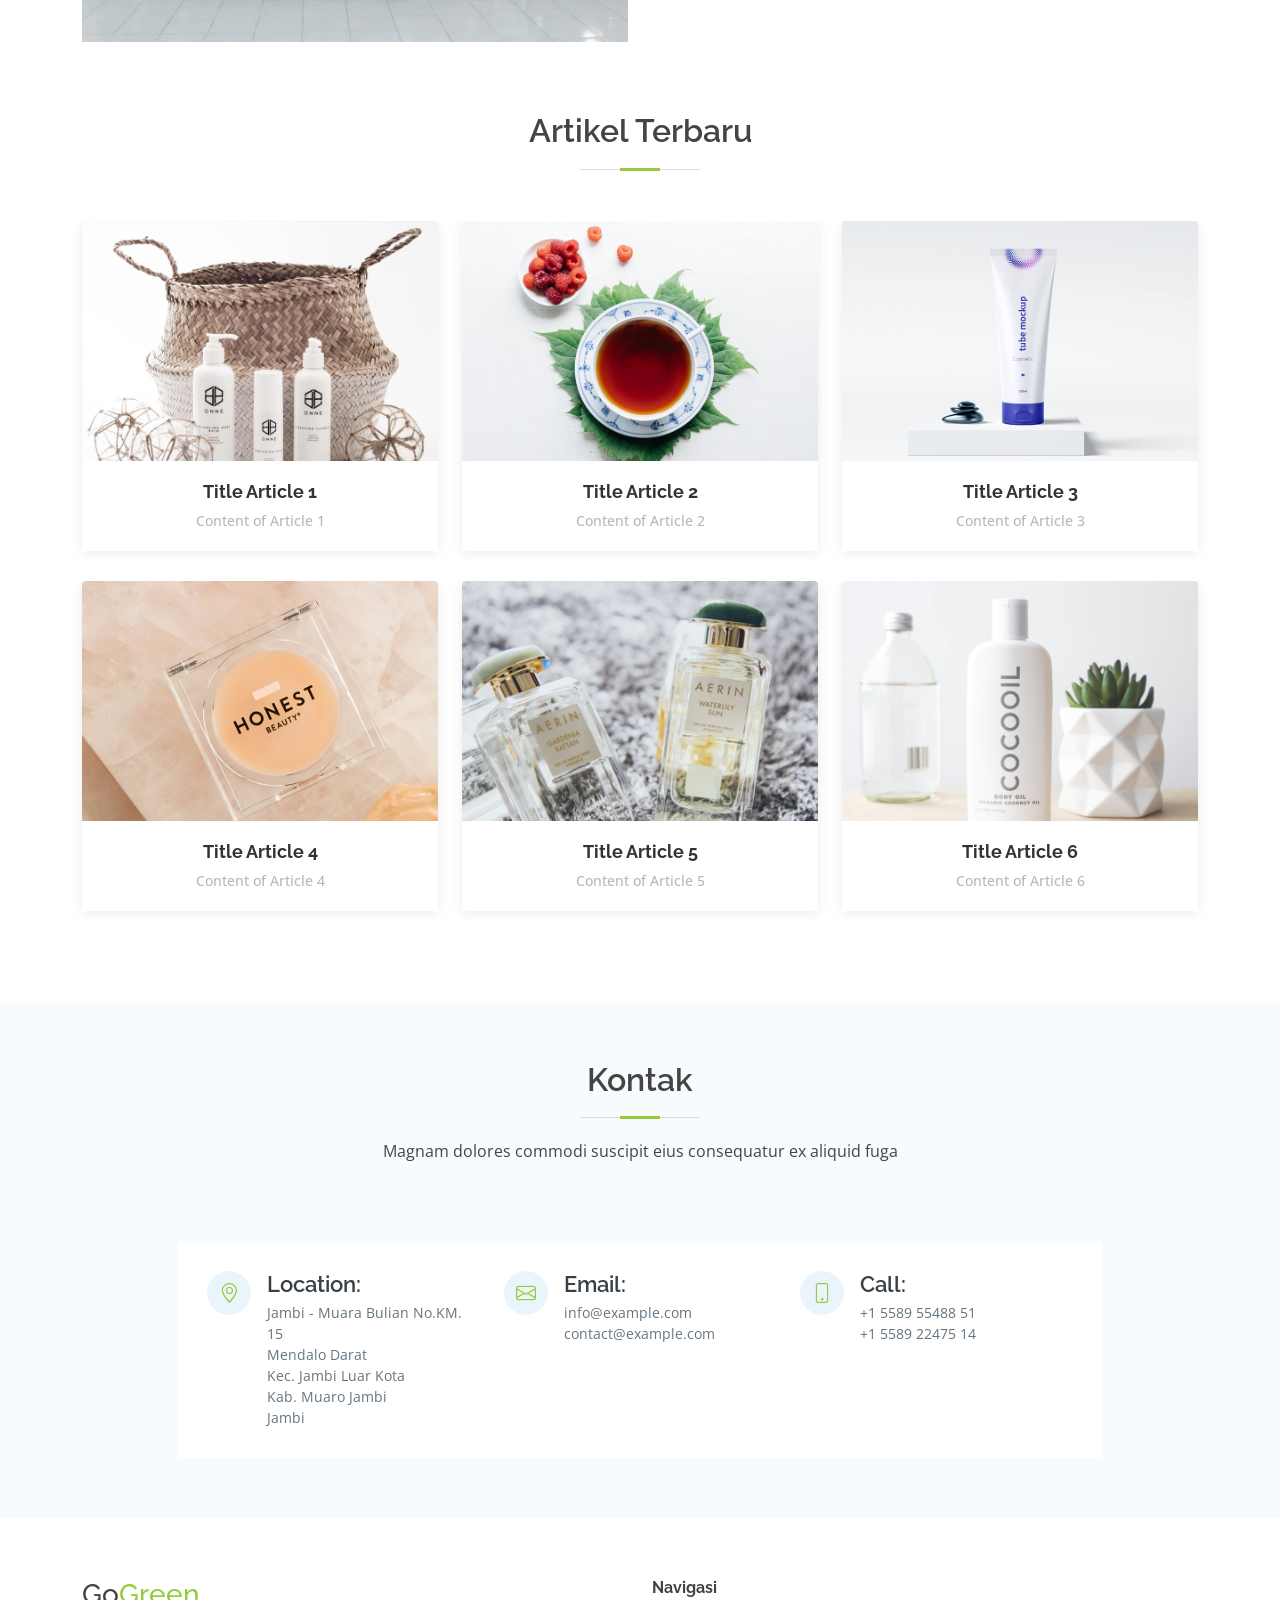
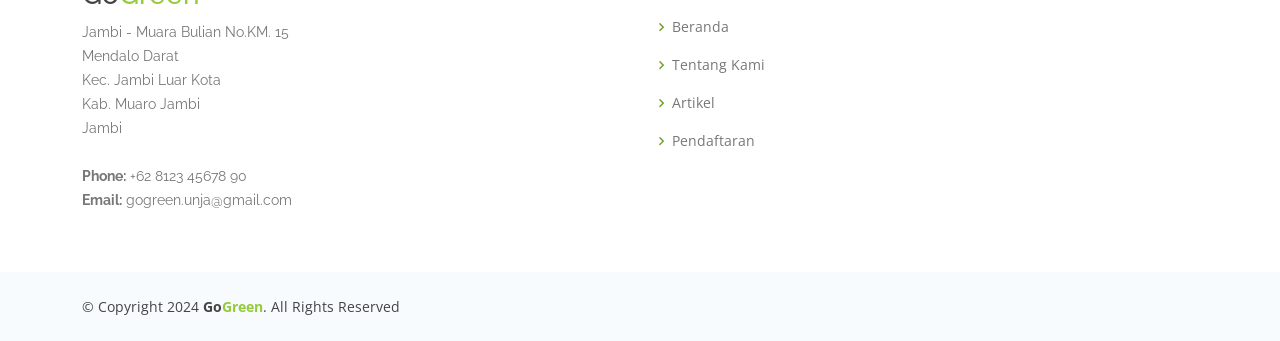
==== commit c7e04e88: "rest" ====
--- a/index.html
+++ b/index.html
@@ -73,7 +73,7 @@
       <div class="container">
 
         <div class="section-title">
-          <h2>Aktivitas Kami</h2>
+          <h2>Aktivitas Kami GoGreen</h2>
           <p>Kami, UKM GoGreen, berkomitmen untuk melestarikan lingkungan melalui berbagai kegiatan dan program 
             yang kami selenggarakan. Berikut adalah beberapa inisiatif utama kami:
           </p>
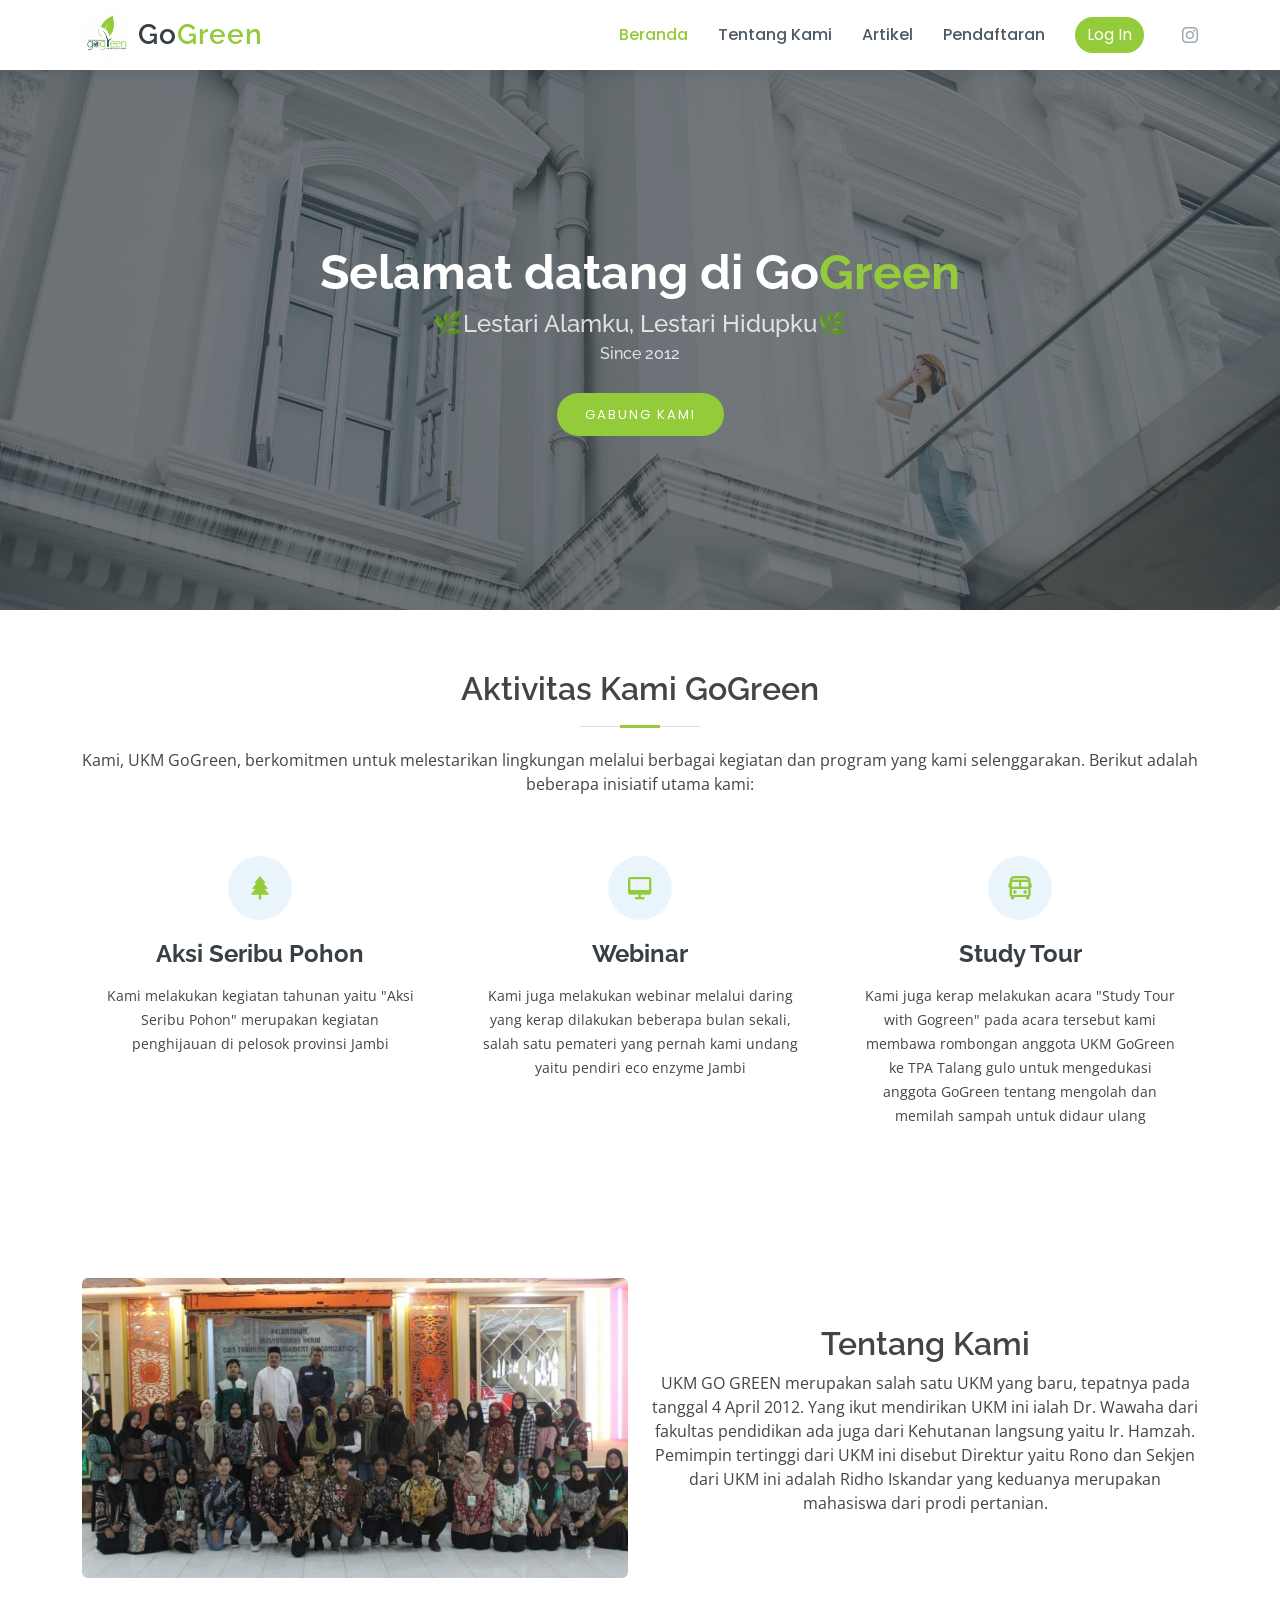
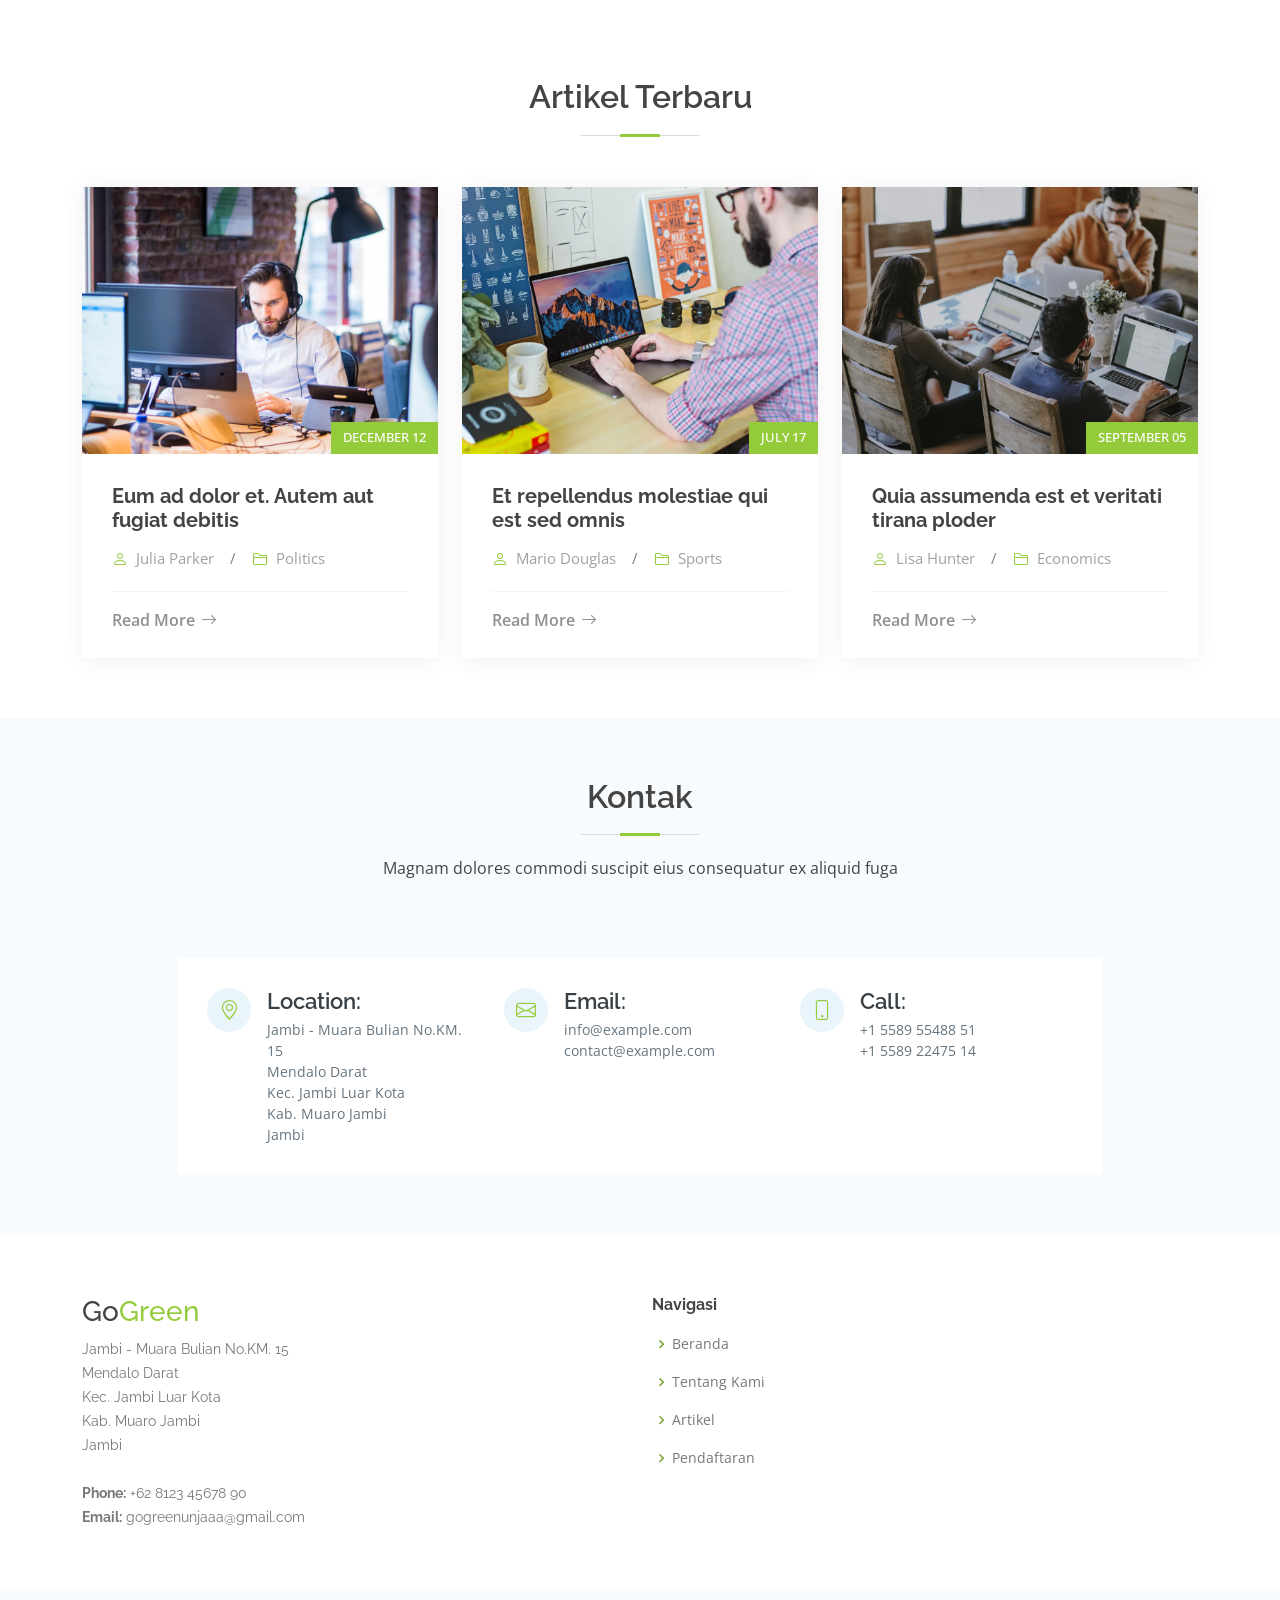
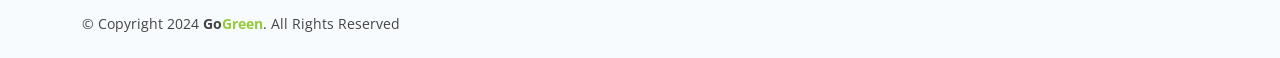
==== commit 5605122a: "2nd" ====
--- a/index.html
+++ b/index.html
@@ -10,10 +10,13 @@
   <meta content="" name="keywords">
 
   <!-- Favicons -->
-  <link href="assets/img/logo.png" rel="icon">
+  <link href="assets/img/favicon.png" rel="icon">
   <link href="assets/img/apple-touch-icon.png" rel="apple-touch-icon">
 
   <!-- Google Fonts -->
+  <link href="https://fonts.googleapis.com" rel="preconnect">
+  <link href="https://fonts.gstatic.com" rel="preconnect" crossorigin>
+  <link href="https://fonts.googleapis.com/css2?family=Roboto:ital,wght@0,100;0,300;0,400;0,500;0,700;0,900;1,100;1,300;1,400;1,500;1,700;1,900&family=Poppins:ital,wght@0,100;0,200;0,300;0,400;0,500;0,600;0,700;0,800;0,900;1,100;1,200;1,300;1,400;1,500;1,600;1,700;1,800;1,900&family=Nunito:ital,wght@0,200;0,300;0,400;0,500;0,600;0,700;0,800;0,900;1,200;1,300;1,400;1,500;1,600;1,700;1,800;1,900&display=swap" rel="stylesheet">
   <link href="https://fonts.googleapis.com/css?family=Open+Sans:300,300i,400,400i,600,600i,700,700i|Raleway:300,300i,400,400i,500,500i,600,600i,700,700i|Poppins:300,300i,400,400i,500,500i,600,600i,700,700i" rel="stylesheet">
 
   <!-- Vendor CSS Files -->
@@ -23,6 +26,9 @@
   <link href="assets/vendor/glightbox/css/glightbox.min.css" rel="stylesheet">
   <link href="assets/vendor/swiper/swiper-bundle.min.css" rel="stylesheet">
 
+  <!-- <link href="assets/vendor/next/aos/aos.css" rel="stylesheet"> -->
+  <!-- <link href="assets/vendor/next/glightbox/css/glightbox.min.css" rel="stylesheet"> -->
+
   <!-- Template Main CSS File -->
   <link href="assets/css/style.css" rel="stylesheet">
 
@@ -40,11 +46,11 @@
 
       <nav id="navbar" class="navbar order-last order-lg-0">
         <ul>
-          <li><a class="nav-link scrollto active" href="#">Beranda</a></li>
-          <li><a class="nav-link scrollto" href="#ab">Tentang Kami</a></li>
-          <li><a class="nav-link scrollto" href="#article">Artikel</a></li>
-          <li><a class="nav-link scrollto" href="#join">Pendaftaran</a></li>
-          <li><a class="nav-link scrollto" href="#login"><button class="btn btn-primary" type="submit" style="border-radius: 24px;border:none;background-color: #94CB3A;">Log In</button></a></li>
+          <li><a class="nav-link scrollto active" href="#header">Beranda</a></li>
+          <li><a class="nav-link scrollto" href="about_us.html">Tentang Kami</a></li>
+          <li><a class="nav-link scrollto" href="article.html">Artikel</a></li>
+          <li><a class="nav-link scrollto" href="register.html">Pendaftaran</a></li>
+          <li><a class="nav-link scrollto" href="login.html"><button class="btn btn-primary" type="submit" style="border-radius: 24px;border:none;background-color: #94CB3A;">Log In</button></a></li>
         </ul>
         <i class="bi bi-list mobile-nav-toggle"></i>
       </nav><!-- .navbar -->
@@ -62,7 +68,7 @@
       <h1>Selamat datang di Go<span>Green</span></h1>
       <h2>🌿Lestari Alamku, Lestari Hidupku🌿</h2>
       <h3>Since 2012</h3>
-      <a href="#about" class="btn-get-started scrollto">Gabung Kami</a>
+      <a href="#" class="btn-get-started scrollto">Gabung Kami</a>
     </div>
   </section><!-- End Hero -->
 
@@ -116,11 +122,11 @@
     <section id="about" class="about">
       <div class="container">
 
-        <div class="row">
+        <div class="row align-items-center">
           <div class="col-lg-6">
-            <img src="assets/img/about_us.jpeg" class="img-fluid" alt="">
-          </div>
-          <div class="col-lg-6 pt-4 pt-lg-0">
+            <img src="assets/img/about_us.jpeg" class="img-fluid rounded img-cropped" alt="">
+          </div>
+          <div class="col-lg-6 pt-4 pt-lg-0 d-flex flex-column justify-content-center text-center">
             <h3>Tentang Kami</h3>
             <p>
               UKM GO GREEN merupakan salah satu UKM yang baru, tepatnya pada tanggal 4 April 2012. Yang ikut mendirikan UKM ini 
@@ -134,110 +140,117 @@
       </div>
     </section><!-- End About Section -->
 
-    <!-- ======= Articles Section ======= -->
-    <section id="portfolio" class="portfolio">
-      <div class="container">
-
-        <div class="section-title">
-          <h2>Artikel Terbaru</h2>
-        </div>
-
-        <div class="row portfolio-container">
-
-          <div class="col-lg-4 col-md-6 portfolio-item filter-app wow fadeInUp">
-            <div class="portfolio-wrap">
-              <figure>
-                <img src="assets/img/portfolio/portfolio-1.jpg" class="img-fluid" alt="">
-                <a href="assets/img/portfolio/portfolio-1.jpg" data-gallery="portfolioGallery" class="link-preview portfolio-lightbox" title="Preview"><i class="bx bx-plus"></i></a>
-                <a href="portfolio-details.html" class="link-details" title="More Details"><i class="bx bx-link"></i></a>
-              </figure>
-
-              <div class="portfolio-info">
-                <h4><a href="portfolio-details.html">Title Article 1</a></h4>
-                <p>Content of Article 1</p>
-              </div>
-            </div>
-          </div>
-
-          <div class="col-lg-4 col-md-6 portfolio-item filter-web wow fadeInUp" data-wow-delay="0.1s">
-            <div class="portfolio-wrap">
-              <figure>
-                <img src="assets/img/portfolio/portfolio-2.jpg" class="img-fluid" alt="">
-                <a href="assets/img/portfolio/portfolio-2.jpg" class="link-preview portfolio-lightbox" data-gallery="portfolioGallery" title="Preview"><i class="bx bx-plus"></i></a>
-                <a href="portfolio-details.html" class="link-details" title="More Details"><i class="bx bx-link"></i></a>
-              </figure>
-
-              <div class="portfolio-info">
-                <h4><a href="portfolio-details.html">Title Article 2</a></h4>
-                <p>Content of Article 2</p>
-              </div>
-            </div>
-          </div>
-
-          <div class="col-lg-4 col-md-6 portfolio-item filter-app wow fadeInUp" data-wow-delay="0.2s">
-            <div class="portfolio-wrap">
-              <figure>
-                <img src="assets/img/portfolio/portfolio-3.jpg" class="img-fluid" alt="">
-                <a href="assets/img/portfolio/portfolio-3.jpg" class="link-preview portfolio-lightbox" data-gallery="portfolioGallery" title="Preview"><i class="bx bx-plus"></i></a>
-                <a href="portfolio-details.html" class="link-details" title="More Details"><i class="bx bx-link"></i></a>
-              </figure>
-
-              <div class="portfolio-info">
-                <h4><a href="portfolio-details.html">Title Article 3</a></h4>
-                <p>Content of Article 3</p>
-              </div>
-            </div>
-          </div>
-
-          <div class="col-lg-4 col-md-6 portfolio-item filter-card wow fadeInUp">
-            <div class="portfolio-wrap">
-              <figure>
-                <img src="assets/img/portfolio/portfolio-4.jpg" class="img-fluid" alt="">
-                <a href="assets/img/portfolio/portfolio-4.jpg" class="link-preview portfolio-lightbox" data-gallery="portfolioGallery" title="Preview"><i class="bx bx-plus"></i></a>
-                <a href="portfolio-details.html" class="link-details" title="More Details"><i class="bx bx-link"></i></a>
-              </figure>
-
-              <div class="portfolio-info">
-                <h4><a href="portfolio-details.html">Title Article 4</a></h4>
-                <p>Content of Article 4</p>
-              </div>
-            </div>
-          </div>
-
-          <div class="col-lg-4 col-md-6 portfolio-item filter-web wow fadeInUp" data-wow-delay="0.1s">
-            <div class="portfolio-wrap">
-              <figure>
-                <img src="assets/img/portfolio/portfolio-5.jpg" class="img-fluid" alt="">
-                <a href="assets/img/portfolio/portfolio-5.jpg" class="link-preview portfolio-lightbox" data-gallery="portfolioGallery" title="Preview"><i class="bx bx-plus"></i></a>
-                <a href="portfolio-details.html" class="link-details" title="More Details"><i class="bx bx-link"></i></a>
-              </figure>
-
-              <div class="portfolio-info">
-                <h4><a href="portfolio-details.html">Title Article 5</a></h4>
-                <p>Content of Article 5</p>
-              </div>
-            </div>
-          </div>
-
-          <div class="col-lg-4 col-md-6 portfolio-item filter-app wow fadeInUp" data-wow-delay="0.2s">
-            <div class="portfolio-wrap">
-              <figure>
-                <img src="assets/img/portfolio/portfolio-6.jpg" class="img-fluid" alt="">
-                <a href="assets/img/portfolio/portfolio-6.jpg" class="link-preview portfolio-lightbox" data-gallery="portfolioGallery" title="Preview"><i class="bx bx-plus"></i></a>
-                <a href="portfolio-details.html" class="link-details" title="More Details"><i class="bx bx-link"></i></a>
-              </figure>
-
-              <div class="portfolio-info">
-                <h4><a href="portfolio-details.html">Title Article 6</a></h4>
-                <p>Content of Article 6</p>
-              </div>
-            </div>
-          </div>
-
-        </div>
-
-      </div>
-    </section><!-- End Articles Section -->
+    <!-- Recent Posts Section -->
+    <section id="recent-posts" class="recent-posts section">
+
+      <!-- Section Title -->
+      <div class="container section-title" data-aos="fade-up">
+        <h2>Artikel Terbaru</h2>
+      </div><!-- End Section Title -->
+
+      <div class="container">
+
+        <div class="row gy-5">
+
+          <div class="col-xl-4 col-md-6">
+            <div class="post-item position-relative h-100" data-aos="fade-up" data-aos-delay="100">
+
+              <div class="post-img position-relative overflow-hidden">
+                <img src="assets/img/blog/blog-1.jpg" class="img-fluid" alt="">
+                <span class="post-date">December 12</span>
+              </div>
+
+              <div class="post-content d-flex flex-column">
+
+                <h3 class="post-title">Eum ad dolor et. Autem aut fugiat debitis</h3>
+
+                <div class="meta d-flex align-items-center">
+                  <div class="d-flex align-items-center">
+                    <i class="bi bi-person"></i> <span class="ps-2">Julia Parker</span>
+                  </div>
+                  <span class="px-3 text-black-50">/</span>
+                  <div class="d-flex align-items-center">
+                    <i class="bi bi-folder2"></i> <span class="ps-2">Politics</span>
+                  </div>
+                </div>
+
+                <hr>
+
+                <a href="detail_article.html" class="readmore stretched-link"><span>Read More</span><i class="bi bi-arrow-right"></i></a>
+
+              </div>
+
+            </div>
+          </div><!-- End post item -->
+
+          <div class="col-xl-4 col-md-6">
+            <div class="post-item position-relative h-100" data-aos="fade-up" data-aos-delay="200">
+
+              <div class="post-img position-relative overflow-hidden">
+                <img src="assets/img/blog/blog-2.jpg" class="img-fluid" alt="">
+                <span class="post-date">July 17</span>
+              </div>
+
+              <div class="post-content d-flex flex-column">
+
+                <h3 class="post-title">Et repellendus molestiae qui est sed omnis</h3>
+
+                <div class="meta d-flex align-items-center">
+                  <div class="d-flex align-items-center">
+                    <i class="bi bi-person"></i> <span class="ps-2">Mario Douglas</span>
+                  </div>
+                  <span class="px-3 text-black-50">/</span>
+                  <div class="d-flex align-items-center">
+                    <i class="bi bi-folder2"></i> <span class="ps-2">Sports</span>
+                  </div>
+                </div>
+
+                <hr>
+
+                <a href="detail_article.html" class="readmore stretched-link"><span>Read More</span><i class="bi bi-arrow-right"></i></a>
+
+              </div>
+
+            </div>
+          </div><!-- End post item -->
+
+          <div class="col-xl-4 col-md-6" data-aos="fade-up" data-aos-delay="300">
+            <div class="post-item position-relative h-100">
+
+              <div class="post-img position-relative overflow-hidden">
+                <img src="assets/img/blog/blog-3.jpg" class="img-fluid" alt="">
+                <span class="post-date">September 05</span>
+              </div>
+
+              <div class="post-content d-flex flex-column">
+
+                <h3 class="post-title">Quia assumenda est et veritati tirana ploder</h3>
+
+                <div class="meta d-flex align-items-center">
+                  <div class="d-flex align-items-center">
+                    <i class="bi bi-person"></i> <span class="ps-2">Lisa Hunter</span>
+                  </div>
+                  <span class="px-3 text-black-50">/</span>
+                  <div class="d-flex align-items-center">
+                    <i class="bi bi-folder2"></i> <span class="ps-2">Economics</span>
+                  </div>
+                </div>
+
+                <hr>
+
+                <a href="detail_article.html" class="readmore stretched-link"><span>Read More</span><i class="bi bi-arrow-right"></i></a>
+
+              </div>
+
+            </div>
+          </div><!-- End post item -->
+
+        </div>
+
+      </div>
+
+    </section><!-- /Recent Posts Section -->
+
 
     <!-- ======= Contact Section ======= -->
     <section id="contact" class="contact section-bg">
@@ -303,17 +316,17 @@
               Kab. Muaro Jambi <br>
               Jambi<br><br>
               <strong>Phone:</strong> +62 8123 45678 90<br>
-              <strong>Email:</strong> gogreen.unja@gmail.com<br>
+              <strong>Email:</strong> gogreenunjaaa@gmail.com<br>
             </p>
           </div>
 
           <div class="col-lg-6 col-md-6 footer-links">
             <h4>Navigasi</h4>
             <ul>
-              <li><i class="bx bx-chevron-right"></i> <a href="#">Beranda</a></li>
-              <li><i class="bx bx-chevron-right"></i> <a href="#">Tentang Kami</a></li>
-              <li><i class="bx bx-chevron-right"></i> <a href="#">Artikel</a></li>
-              <li><i class="bx bx-chevron-right"></i> <a href="#">Pendaftaran</a></li>
+              <li><i class="bx bx-chevron-right"></i> <a href="#header">Beranda</a></li>
+              <li><i class="bx bx-chevron-right"></i> <a href="about_us.html">Tentang Kami</a></li>
+              <li><i class="bx bx-chevron-right"></i> <a href="article.html">Artikel</a></li>
+              <li><i class="bx bx-chevron-right"></i> <a href="register.html">Pendaftaran</a></li>
             </ul>
           </div>
         </div>
@@ -343,6 +356,13 @@
   <!-- Template Main JS File -->
   <script src="assets/js/main.js"></script>
 
+  <!-- Vendor JS Files -->
+  <!-- <script src="assets/vendor/next/aos/aos.js"></script> -->
+  <!-- <script src="assets/vendor/next/imagesloaded/imagesloaded.pkgd.min.js"></script> -->
+
+  <!-- Main JS File -->
+  <!-- <script src="assets/js/main-2.js"></script> -->
+
 </body>
 
 </html>
--- a/assets/css/style.css
+++ b/assets/css/style.css
@@ -35,6 +35,24 @@
 
 .green {
   color: #94CB3A;
+}
+
+/* Global Colors */
+:root {
+  /* Background Color - This color is applied to the background of the entire website as well as individual sections. */
+  --background-color: #ffffff;
+
+  /* Default Color - This is the default color used for the majority of the text content. */
+  --default-color: #444444;
+
+  /* Heading Color - This color is used for titles, headings and secondary elements. */
+  --heading-color: #444444;
+
+  /* Accent Color - This is the main accent color that represents your brand on the website. It's used for buttons, links, and other elements that need to stand out. */
+  --accent-color: #94CB3A;
+
+  /* Contrast Color - This is a color used for text when the background color is one of the heading, accent, or default colors. Its purpose is to ensure proper contrast and readability when placed over these more dominant colors. */
+  --contrast-color: #ffffff;
 }
 
 /*--------------------------------------------------------------
@@ -557,10 +575,12 @@
 .about {
   padding: 10px 0;
   margin-top: 50px;
+  margin-bottom: 30px;
 }
 
 .about h3 {
   font-weight: 600;
+  text-align: center;
   font-size: 32px;
 }
 
@@ -607,428 +627,91 @@
   color: #848484;
 }
 
-/*--------------------------------------------------------------
-# Skills
---------------------------------------------------------------*/
-.skills .progress {
-  height: 60px;
-  display: block;
-  background: none;
-  border-radius: 0;
-}
-
-.skills .progress .skill {
-  padding: 10px 0;
-  margin: 0 0 6px 0;
+.about .img-cropped {
+  object-fit: cover;
+  height: 300px;
+  width: 100%;
+}
+.img-cropped-abput {
+  object-fit: cover;
+  height: 380px;
+  width: 100%;
+}
+
+
+/*--------------------------------------------------------------
+# Recent Posts Section
+--------------------------------------------------------------*/
+.recent-posts .post-item {
+  box-shadow: 0px 2px 20px color-mix(in srgb, var(--default-color), transparent 92%);
+  transition: 0.3s;
+}
+
+.recent-posts .post-item .post-img img {
+  transition: 0.5s;
+}
+
+.recent-posts .post-item .post-date {
+  position: absolute;
+  right: 0;
+  bottom: 0;
+  background-color: var(--accent-color);
+  color: var(--contrast-color);
   text-transform: uppercase;
-  display: block;
-  font-weight: 600;
-  font-family: "Poppins", sans-serif;
-  color: #384046;
-}
-
-.skills .progress .skill .val {
-  float: right;
-  font-style: normal;
-}
-
-.skills .progress-bar-wrap {
-  background: #e8eaec;
-}
-
-.skills .progress-bar {
-  width: 1px;
-  height: 10px;
-  transition: 0.9s;
-  background-color: #5faee3;
-}
-
-/*--------------------------------------------------------------
-# Counts
---------------------------------------------------------------*/
-.counts {
-  background: white;
-  padding: 30px 0 40px 0;
-}
-
-.counts .count-box {
-  padding: 30px 30px 25px 30px;
-  width: 100%;
-  position: relative;
-  text-align: center;
-  background: #fff;
-}
-
-.counts .count-box i {
-  position: absolute;
-  top: -25px;
-  left: 50%;
-  transform: translateX(-50%);
+  font-size: 13px;
+  padding: 6px 12px;
+  font-weight: 500;
+}
+
+.recent-posts .post-item .post-content {
+  padding: 30px;
+}
+
+.recent-posts .post-item .post-title {
+  color: var(--heading-color);
   font-size: 20px;
-  background: #3498db;
-  padding: 12px;
-  color: #fff;
-  border-radius: 50px;
-  display: inline-flex;
-  align-items: center;
-  justify-content: center;
-  width: 48px;
-  height: 48px;
-}
-
-.counts .count-box span {
-  font-size: 36px;
-  display: block;
-  font-weight: 600;
-  color: #124364;
-}
-
-.counts .count-box p {
-  padding: 0;
-  margin: 0;
-  font-family: "Raleway", sans-serif;
-  font-size: 14px;
-}
-
-/*--------------------------------------------------------------
-# Services
---------------------------------------------------------------*/
-.services .icon-box {
-  padding: 30px;
-  border-radius: 6px;
-  background: #fff;
-  transition: ease-in-out 0.3s;
-}
-
-.services .icon-box i {
-  float: left;
-  color: #3498db;
-  font-size: 40px;
-  line-height: 0;
-}
-
-.services .icon-box h4 {
-  margin-left: 70px;
   font-weight: 700;
+  transition: 0.3s;
   margin-bottom: 15px;
-  font-size: 18px;
-}
-
-.services .icon-box h4 a {
-  color: #384046;
-  transition: 0.3s;
-}
-
-.services .icon-box p {
-  margin-left: 70px;
-  line-height: 24px;
-  font-size: 14px;
-}
-
-.services .icon-box:hover {
-  box-shadow: 0px 2px 22px rgba(0, 0, 0, 0.08);
-}
-
-.services .icon-box:hover h4 a {
-  color: #198754;
-}
-
-/*--------------------------------------------------------------
-# Portfolio
---------------------------------------------------------------*/
-.portfolio {
-  padding: 60px 0;
-}
-
-.portfolio #portfolio-flters {
-  padding: 0;
-  margin: 0 0 35px 0;
-  list-style: none;
-  text-align: center;
-}
-
-.portfolio #portfolio-flters li {
-  cursor: pointer;
-  margin: 0 15px 15px 0;
-  display: inline-block;
-  padding: 10px 20px;
-  font-size: 12px;
-  line-height: 20px;
-  color: #444444;
-  border-radius: 4px;
-  text-transform: uppercase;
-  background: #fff;
-  margin-bottom: 5px;
-  transition: all 0.3s ease-in-out;
-}
-
-.portfolio #portfolio-flters li:hover,
-.portfolio #portfolio-flters li.filter-active {
-  background: #94CB3A;
-  color: #fff;
-}
-
-.portfolio #portfolio-flters li:last-child {
-  margin-right: 0;
-}
-
-.portfolio .portfolio-wrap {
-  box-shadow: 0px 2px 12px rgba(0, 0, 0, 0.08);
-  transition: 0.3s;
-}
-
-.portfolio .portfolio-wrap:hover {
-  box-shadow: 0px 4px 14px rgba(0, 0, 0, 0.16);
-}
-
-.portfolio .portfolio-item {
-  position: relative;
-  height: 360px;
-  overflow: hidden;
-}
-
-.portfolio .portfolio-item figure {
-  background: #000;
-  overflow: hidden;
-  height: 240px;
-  position: relative;
-  border-radius: 4px 4px 0 0;
-  margin: 0;
-}
-
-.portfolio .portfolio-item figure:hover img {
-  opacity: 0.4;
-  transition: 0.4s;
-}
-
-.portfolio .portfolio-item figure .link-preview,
-.portfolio .portfolio-item figure .link-details {
-  position: absolute;
+}
+
+.recent-posts .post-item .meta i {
+  font-size: 16px;
+  color: var(--accent-color);
+}
+
+.recent-posts .post-item .meta span {
+  font-size: 15px;
+  color: color-mix(in srgb, var(--default-color), transparent 50%);
+}
+
+.recent-posts .post-item hr {
+  color: color-mix(in srgb, var(--default-color), transparent 80%);
+  margin: 20px 0;
+}
+
+.recent-posts .post-item .readmore {
   display: flex;
   align-items: center;
-  justify-content: center;
-  opacity: 0;
+  font-weight: 600;
+  line-height: 1;
+  transition: 0.3s;
+  color: color-mix(in srgb, var(--default-color), transparent 40%);
+}
+
+.recent-posts .post-item .readmore i {
   line-height: 0;
-  text-align: center;
-  width: 36px;
-  height: 36px;
-  background: #fff;
-  border-radius: 50%;
-  transition: all 0.2s linear;
-  overflow: hidden;
-  font-size: 20px;
-}
-
-.portfolio .portfolio-item figure .link-preview i,
-.portfolio .portfolio-item figure .link-details i {
-  color: #384046;
-  line-height: 0;
-}
-
-.portfolio .portfolio-item figure .link-preview:hover,
-.portfolio .portfolio-item figure .link-details:hover {
-  background: #94CB3A;
-}
-
-.portfolio .portfolio-item figure .link-preview:hover i,
-.portfolio .portfolio-item figure .link-details:hover i {
-  color: #fff;
-}
-
-.portfolio .portfolio-item figure .link-preview {
-  left: calc(50% - 38px);
-  top: calc(50% - 18px);
-}
-
-.portfolio .portfolio-item figure .link-details {
-  right: calc(50% - 38px);
-  top: calc(50% - 18px);
-}
-
-.portfolio .portfolio-item figure:hover .link-preview {
-  opacity: 1;
-  left: calc(50% - 44px);
-}
-
-.portfolio .portfolio-item figure:hover .link-details {
-  opacity: 1;
-  right: calc(50% - 44px);
-}
-
-.portfolio .portfolio-item .portfolio-info {
-  background: #fff;
-  text-align: center;
-  padding: 30px;
-  height: 90px;
-  border-radius: 0 0 3px 3px;
-}
-
-.portfolio .portfolio-item .portfolio-info h4 {
-  font-size: 18px;
-  line-height: 1px;
-  font-weight: 700;
-  margin-bottom: 18px;
-  padding-bottom: 0;
-}
-
-.portfolio .portfolio-item .portfolio-info h4 a {
-  color: #333;
-}
-
-.portfolio .portfolio-item .portfolio-info h4 a:hover {
-  color: #94CB3A;
-}
-
-.portfolio .portfolio-item .portfolio-info p {
-  padding: 0;
-  margin: 0;
-  color: #b8b8b8;
-  font-weight: 500;
-  font-size: 14px;
-}
-
-/*--------------------------------------------------------------
-# Portfolio Details
---------------------------------------------------------------*/
-.portfolio-details {
-  padding-top: 0;
-}
-
-.portfolio-details .portfolio-details-slider img {
-  width: 100%;
-}
-
-.portfolio-details .portfolio-details-slider .swiper-pagination {
-  margin-top: 20px;
-  position: relative;
-}
-
-.portfolio-details .portfolio-details-slider .swiper-pagination .swiper-pagination-bullet {
-  width: 12px;
-  height: 12px;
-  background-color: #fff;
-  opacity: 1;
-  border: 1px solid #3498db;
-}
-
-.portfolio-details .portfolio-details-slider .swiper-pagination .swiper-pagination-bullet-active {
-  background-color: #3498db;
-}
-
-.portfolio-details .portfolio-info {
-  padding: 30px;
-  box-shadow: 0px 0 30px rgba(56, 64, 70, 0.08);
-}
-
-.portfolio-details .portfolio-info h3 {
-  font-size: 22px;
-  font-weight: 700;
-  margin-bottom: 20px;
-  padding-bottom: 20px;
-  border-bottom: 1px solid #eee;
-}
-
-.portfolio-details .portfolio-info ul {
-  list-style: none;
-  padding: 0;
-  font-size: 15px;
-}
-
-.portfolio-details .portfolio-info ul li+li {
-  margin-top: 10px;
-}
-
-.portfolio-details .portfolio-description {
-  padding-top: 30px;
-}
-
-.portfolio-details .portfolio-description h2 {
-  font-size: 26px;
-  font-weight: 700;
-  margin-bottom: 20px;
-}
-
-.portfolio-details .portfolio-description p {
-  padding: 0;
-}
-
-/*--------------------------------------------------------------
-# Testimonials
---------------------------------------------------------------*/
-.testimonials .testimonials-carousel,
-.testimonials .testimonials-slider {
-  overflow: hidden;
-}
-
-.testimonials .testimonial-item {
-  box-sizing: content-box;
-  padding: 30px 30px 0 30px;
-  margin: 30px 15px;
-  text-align: center;
-  min-height: 350px;
-  box-shadow: 0px 2px 12px rgba(0, 0, 0, 0.08);
-  background: #fff;
-}
-
-.testimonials .testimonial-item .testimonial-img {
-  width: 90px;
-  border-radius: 50%;
-  border: 4px solid #fff;
-  margin: 0 auto;
-}
-
-.testimonials .testimonial-item h3 {
-  font-size: 18px;
-  font-weight: bold;
-  margin: 10px 0 5px 0;
-  color: #111;
-}
-
-.testimonials .testimonial-item h4 {
-  font-size: 14px;
-  color: #999;
-  margin: 0;
-}
-
-.testimonials .testimonial-item .quote-icon-left,
-.testimonials .testimonial-item .quote-icon-right {
-  color: #e1f0fa;
-  font-size: 26px;
-}
-
-.testimonials .testimonial-item .quote-icon-left {
-  display: inline-block;
-  left: -5px;
-  position: relative;
-}
-
-.testimonials .testimonial-item .quote-icon-right {
-  display: inline-block;
-  right: -5px;
-  position: relative;
-  top: 10px;
-}
-
-.testimonials .testimonial-item p {
-  font-style: italic;
-  margin: 0 auto 15px auto;
-}
-
-.testimonials .swiper-pagination {
-  margin-top: 20px;
-  position: relative;
-}
-
-.testimonials .swiper-pagination .swiper-pagination-bullet {
-  width: 12px;
-  height: 12px;
-  background-color: #fff;
-  opacity: 1;
-  border: 1px solid #3498db;
-}
-
-.testimonials .swiper-pagination .swiper-pagination-bullet-active {
-  background-color: #3498db;
+  margin-left: 6px;
+  font-size: 16px;
+}
+
+.recent-posts .post-item:hover .post-title,
+.recent-posts .post-item:hover .readmore {
+  color: var(--accent-color);
+}
+
+.recent-posts .post-item:hover .post-img img {
+  transform: scale(1.1);
 }
 
 /*--------------------------------------------------------------
@@ -1274,6 +957,624 @@
 }
 
 /*--------------------------------------------------------------
+# Blog Posts Section
+--------------------------------------------------------------*/
+.blog-posts article {
+  box-shadow: 0 4px 16px color-mix(in srgb, var(--default-color), transparent 90%);
+  padding: 30px;
+  height: 100%;
+}
+
+.blog-posts .post-img {
+  max-height: 440px;
+  margin: -30px -30px 0 -30px;
+  overflow: hidden;
+}
+
+.blog-posts .title {
+  font-size: 24px;
+  font-weight: 700;
+  padding: 0;
+  margin: 30px 0;
+}
+
+.blog-posts .title a {
+  color: var(--heading-color);
+  transition: 0.3s;
+}
+
+.blog-posts .title a:hover {
+  color: var(--accent-color);
+}
+
+.blog-posts .meta-top {
+  margin-top: 20px;
+  color: color-mix(in srgb, var(--default-color), transparent 40%);
+}
+
+.blog-posts .meta-top ul {
+  display: flex;
+  flex-wrap: wrap;
+  list-style: none;
+  align-items: center;
+  padding: 0;
+  margin: 0;
+}
+
+.blog-posts .meta-top ul li+li {
+  padding-left: 20px;
+}
+
+.blog-posts .meta-top i {
+  font-size: 16px;
+  margin-right: 8px;
+  line-height: 0;
+  color: color-mix(in srgb, var(--default-color), transparent 20%);
+}
+
+.blog-posts .meta-top a {
+  color: color-mix(in srgb, var(--default-color), transparent 40%);
+  font-size: 14px;
+  display: inline-block;
+  line-height: 1;
+}
+
+.blog-posts .content {
+  margin-top: 20px;
+}
+
+.blog-posts .content .read-more {
+  text-align: right;
+}
+
+.blog-posts .content .read-more a {
+  background: var(--accent-color);
+  color: var(--contrast-color);
+  display: inline-block;
+  padding: 8px 30px;
+  transition: 0.3s;
+  font-size: 14px;
+  border-radius: 4px;
+}
+
+.blog-posts .content .read-more a:hover {
+  background: color-mix(in srgb, var(--accent-color), transparent 20%);
+}
+
+/*--------------------------------------------------------------
+# Pagination 2 Section
+--------------------------------------------------------------*/
+.pagination-2 {
+  padding-top: 0;
+  color: color-mix(in srgb, var(--default-color), transparent 40%);
+}
+
+.pagination-2 ul {
+  display: flex;
+  padding: 0;
+  margin: 0;
+  list-style: none;
+}
+
+.pagination-2 li {
+  margin: 0 5px;
+  transition: 0.3s;
+}
+
+.pagination-2 li a {
+  color: color-mix(in srgb, var(--default-color), transparent 40%);
+  padding: 7px 16px;
+  display: flex;
+  align-items: center;
+  justify-content: center;
+}
+
+.pagination-2 li.active,
+.pagination-2 li:hover {
+  background: var(--accent-color);
+  color: var(--contrast-color);
+}
+
+.pagination-2 li.active a,
+.pagination-2 li:hover a {
+  color: var(--contrast-color);
+}
+
+/*--------------------------------------------------------------
+# Blog Details Section
+--------------------------------------------------------------*/
+.blog-details {
+  padding-bottom: 30px;
+}
+
+.blog-details .article {
+  padding: 30px;
+  box-shadow: 0 4px 16px color-mix(in srgb, var(--default-color), transparent 90%);
+}
+
+.blog-details .post-img {
+  margin: -30px -30px 20px -30px;
+  overflow: hidden;
+}
+
+.blog-details .title {
+  color: var(--heading-color);
+  font-size: 28px;
+  font-weight: 700;
+  padding: 0;
+  margin: 30px 0;
+}
+
+.blog-details .content {
+  margin-top: 20px;
+}
+
+.blog-details .content h3 {
+  font-size: 22px;
+  margin-top: 30px;
+  font-weight: bold;
+}
+
+.blog-details .content blockquote {
+  overflow: hidden;
+  background-color: color-mix(in srgb, var(--default-color), transparent 95%);
+  padding: 60px;
+  position: relative;
+  text-align: center;
+  margin: 20px 0;
+}
+
+.blog-details .content blockquote p {
+  color: var(--default-color);
+  line-height: 1.6;
+  margin-bottom: 0;
+  font-style: italic;
+  font-weight: 500;
+  font-size: 22px;
+}
+
+.blog-details .content blockquote:after {
+  content: "";
+  position: absolute;
+  left: 0;
+  top: 0;
+  bottom: 0;
+  width: 3px;
+  background-color: var(--accent-color);
+  margin-top: 20px;
+  margin-bottom: 20px;
+}
+
+.blog-details .meta-top {
+  margin-top: 20px;
+  color: color-mix(in srgb, var(--default-color), transparent 40%);
+}
+
+.blog-details .meta-top ul {
+  display: flex;
+  flex-wrap: wrap;
+  list-style: none;
+  align-items: center;
+  padding: 0;
+  margin: 0;
+}
+
+.blog-details .meta-top ul li+li {
+  padding-left: 20px;
+}
+
+.blog-details .meta-top i {
+  font-size: 16px;
+  margin-right: 8px;
+  line-height: 0;
+  color: color-mix(in srgb, var(--default-color), transparent 40%);
+}
+
+.blog-details .meta-top a {
+  color: color-mix(in srgb, var(--default-color), transparent 40%);
+  font-size: 14px;
+  display: inline-block;
+  line-height: 1;
+}
+
+.blog-details .meta-bottom {
+  padding-top: 10px;
+  border-top: 1px solid color-mix(in srgb, var(--default-color), transparent 90%);
+}
+
+.blog-details .meta-bottom i {
+  color: color-mix(in srgb, var(--default-color), transparent 40%);
+  display: inline;
+}
+
+.blog-details .meta-bottom a {
+  color: color-mix(in srgb, var(--default-color), transparent 40%);
+  transition: 0.3s;
+}
+
+.blog-details .meta-bottom a:hover {
+  color: var(--accent-color);
+}
+
+.blog-details .meta-bottom .cats {
+  list-style: none;
+  display: inline;
+  padding: 0 20px 0 0;
+  font-size: 14px;
+}
+
+.blog-details .meta-bottom .cats li {
+  display: inline-block;
+}
+
+.blog-details .meta-bottom .tags {
+  list-style: none;
+  display: inline;
+  padding: 0;
+  font-size: 14px;
+}
+
+.blog-details .meta-bottom .tags li {
+  display: inline-block;
+}
+
+.blog-details .meta-bottom .tags li+li::before {
+  padding-right: 6px;
+  color: var(--default-color);
+  content: ",";
+}
+
+.blog-details .meta-bottom .share {
+  font-size: 16px;
+}
+
+.blog-details .meta-bottom .share i {
+  padding-left: 5px;
+}
+
+/*--------------------------------------------------------------
+# Blog Author Section
+--------------------------------------------------------------*/
+.blog-author {
+  padding: 10px 0 40px 0;
+}
+
+.blog-author .author-container {
+  padding: 20px;
+  box-shadow: 0 4px 16px color-mix(in srgb, var(--default-color), transparent 90%);
+}
+
+.blog-author img {
+  max-width: 120px;
+  margin-right: 20px;
+}
+
+.blog-author h4 {
+  font-weight: 600;
+  font-size: 20px;
+  margin-bottom: 0px;
+  padding: 0;
+  color: color-mix(in srgb, var(--default-color), transparent 20%);
+}
+
+.blog-author .social-links {
+  margin: 0 10px 10px 0;
+}
+
+.blog-author .social-links a {
+  color: color-mix(in srgb, var(--default-color), transparent 60%);
+  margin-right: 5px;
+}
+
+.blog-author p {
+  font-style: italic;
+  color: color-mix(in srgb, var(--default-color), transparent 30%);
+  margin-bottom: 0;
+}
+
+/*--------------------------------------------------------------
+# Blog Comments Section
+--------------------------------------------------------------*/
+.blog-comments {
+  padding-top: 10px;
+}
+
+.blog-comments .comments-count {
+  font-weight: bold;
+}
+
+.blog-comments .comment {
+  margin-top: 30px;
+  position: relative;
+}
+
+.blog-comments .comment .comment-img {
+  margin-right: 14px;
+}
+
+.blog-comments .comment .comment-img img {
+  width: 60px;
+}
+
+.blog-comments .comment h5 {
+  font-size: 16px;
+  margin-bottom: 2px;
+}
+
+.blog-comments .comment h5 a {
+  font-weight: bold;
+  color: var(--default-color);
+  transition: 0.3s;
+}
+
+.blog-comments .comment h5 a:hover {
+  color: var(--accent-color);
+}
+
+.blog-comments .comment h5 .reply {
+  padding-left: 10px;
+  color: color-mix(in srgb, var(--default-color), transparent 20%);
+}
+
+.blog-comments .comment h5 .reply i {
+  font-size: 20px;
+}
+
+.blog-comments .comment time {
+  display: block;
+  font-size: 14px;
+  color: color-mix(in srgb, var(--default-color), transparent 40%);
+  margin-bottom: 5px;
+}
+
+.blog-comments .comment.comment-reply {
+  padding-left: 40px;
+}
+
+.blog-comments .reply-form {
+  margin-top: 30px;
+  padding: 30px;
+  box-shadow: 0 4px 16px color-mix(in srgb, var(--default-color), transparent 90%);
+}
+
+.blog-comments .reply-form h4 {
+  font-weight: bold;
+  font-size: 22px;
+}
+
+.blog-comments .reply-form p {
+  font-size: 14px;
+}
+
+.blog-comments .reply-form input {
+  background-color: var(--background-color);
+  color: var(--default-color);
+  border: 1px solid color-mix(in srgb, var(--default-color), transparent 70%);
+  font-size: 14px;
+  border-radius: 4px;
+  padding: 10px 10px;
+}
+
+.blog-comments .reply-form input:focus {
+  box-shadow: none;
+  border-color: var(--accent-color);
+}
+
+.blog-comments .reply-form textarea {
+  background-color: var(--background-color);
+  color: var(--default-color);
+  border: 1px solid color-mix(in srgb, var(--default-color), transparent 70%);
+  border-radius: 4px;
+  padding: 10px 10px;
+  font-size: 14px;
+  height: 120px;
+}
+
+.blog-comments .reply-form textarea:focus {
+  box-shadow: none;
+  border-color: var(--accent-color);
+}
+
+.blog-comments .reply-form .form-group {
+  margin-bottom: 25px;
+}
+
+.blog-comments .reply-form .btn-primary {
+  border-radius: 4px;
+  padding: 10px 20px;
+  border: 0;
+  background-color: var(--accent-color);
+  color: var(--contrast-color);
+}
+
+.blog-comments .reply-form .btn-primary:hover {
+  color: var(--contrast-color);
+  background-color: color-mix(in srgb, var(--accent-color), transparent 20%);
+}
+
+
+/*--------------------------------------------------------------
+# Widgets
+--------------------------------------------------------------*/
+.widgets-container {
+  padding: 30px;
+  margin: 60px 0 30px 0;
+  box-shadow: 0 4px 16px color-mix(in srgb, var(--default-color), transparent 90%);
+}
+
+.widget-title {
+  color: var(--heading-color);
+  font-size: 20px;
+  font-weight: 700;
+  padding: 0;
+  margin: 0 0 20px 0;
+}
+
+.widget-item {
+  margin-bottom: 40px;
+}
+
+.widget-item:last-child {
+  margin-bottom: 0;
+}
+
+.search-widget form {
+  background: var(--background-color);
+  border: 1px solid color-mix(in srgb, var(--default-color), transparent 70%);
+  padding: 3px 10px;
+  position: relative;
+}
+
+.search-widget form input[type=text] {
+  border: 0;
+  padding: 4px;
+  border-radius: 4px;
+  width: calc(100% - 40px);
+  background-color: var(--background-color);
+  color: var(--default-color);
+}
+
+.search-widget form input[type=text]:focus {
+  outline: none;
+}
+
+.search-widget form button {
+  background: var(--accent-color);
+  color: var(--contrast-color);
+  position: absolute;
+  top: 0;
+  right: 0;
+  bottom: 0;
+  border: 0;
+  font-size: 16px;
+  padding: 0 15px;
+  margin: -1px;
+  transition: 0.3s;
+  border-radius: 0 4px 4px 0;
+  line-height: 0;
+}
+
+.search-widget form button i {
+  line-height: 0;
+}
+
+.search-widget form button:hover {
+  background: color-mix(in srgb, var(--accent-color), transparent 20%);
+}
+
+.categories-widget ul {
+  list-style: none;
+  padding: 0;
+  margin: 0;
+}
+
+.categories-widget ul li {
+  padding-bottom: 10px;
+}
+
+.categories-widget ul li:last-child {
+  padding-bottom: 0;
+}
+
+.categories-widget ul a {
+  color: color-mix(in srgb, var(--default-color), transparent 20%);
+  transition: 0.3s;
+}
+
+.categories-widget ul a:hover {
+  color: var(--accent-color);
+}
+
+.categories-widget ul a span {
+  padding-left: 5px;
+  color: color-mix(in srgb, var(--default-color), transparent 50%);
+  font-size: 14px;
+}
+
+.recent-posts-widget .post-item {
+  display: flex;
+  margin-bottom: 15px;
+}
+
+.recent-posts-widget .post-item:last-child {
+  margin-bottom: 0;
+}
+
+.recent-posts-widget .post-item img {
+  width: 80px;
+  margin-right: 15px;
+}
+
+.recent-posts-widget .post-item h4 {
+  font-size: 15px;
+  font-weight: bold;
+  margin-bottom: 5px;
+}
+
+.recent-posts-widget .post-item h4 a {
+  color: var(--default-color);
+  transition: 0.3s;
+}
+
+.recent-posts-widget .post-item h4 a:hover {
+  color: var(--accent-color);
+}
+
+.recent-posts-widget .post-item time {
+  display: block;
+  font-style: italic;
+  font-size: 14px;
+  color: color-mix(in srgb, var(--default-color), transparent 50%);
+}
+
+.tags-widget {
+  margin-bottom: -10px;
+}
+
+.tags-widget ul {
+  list-style: none;
+  padding: 0;
+  margin: 0;
+}
+
+.tags-widget ul li {
+  display: inline-block;
+}
+
+.tags-widget ul a {
+  color: color-mix(in srgb, var(--default-color), transparent 30%);
+  font-size: 14px;
+  padding: 6px 14px;
+  margin: 0 6px 8px 0;
+  border: 1px solid color-mix(in srgb, var(--default-color), transparent 60%);
+  display: inline-block;
+  transition: 0.3s;
+}
+
+.tags-widget ul a:hover {
+  background: var(--accent-color);
+  color: var(--contrast-color);
+  border: 1px solid var(--accent-color);
+}
+
+.tags-widget ul a span {
+  padding-left: 5px;
+  color: color-mix(in srgb, var(--default-color), transparent 60%);
+  font-size: 14px;
+}
+
+/*--------------------------------------------------------------
+# Card
+--------------------------------------------------------------*/
+
+.card {
+  margin-bottom: 30px;
+  border: none;
+  border-radius: 10px;
+  box-shadow: 0px 0 30px rgba(1, 41, 112, 0.1);
+}
+
+/*--------------------------------------------------------------
 # Footer
 --------------------------------------------------------------*/
 #footer {
